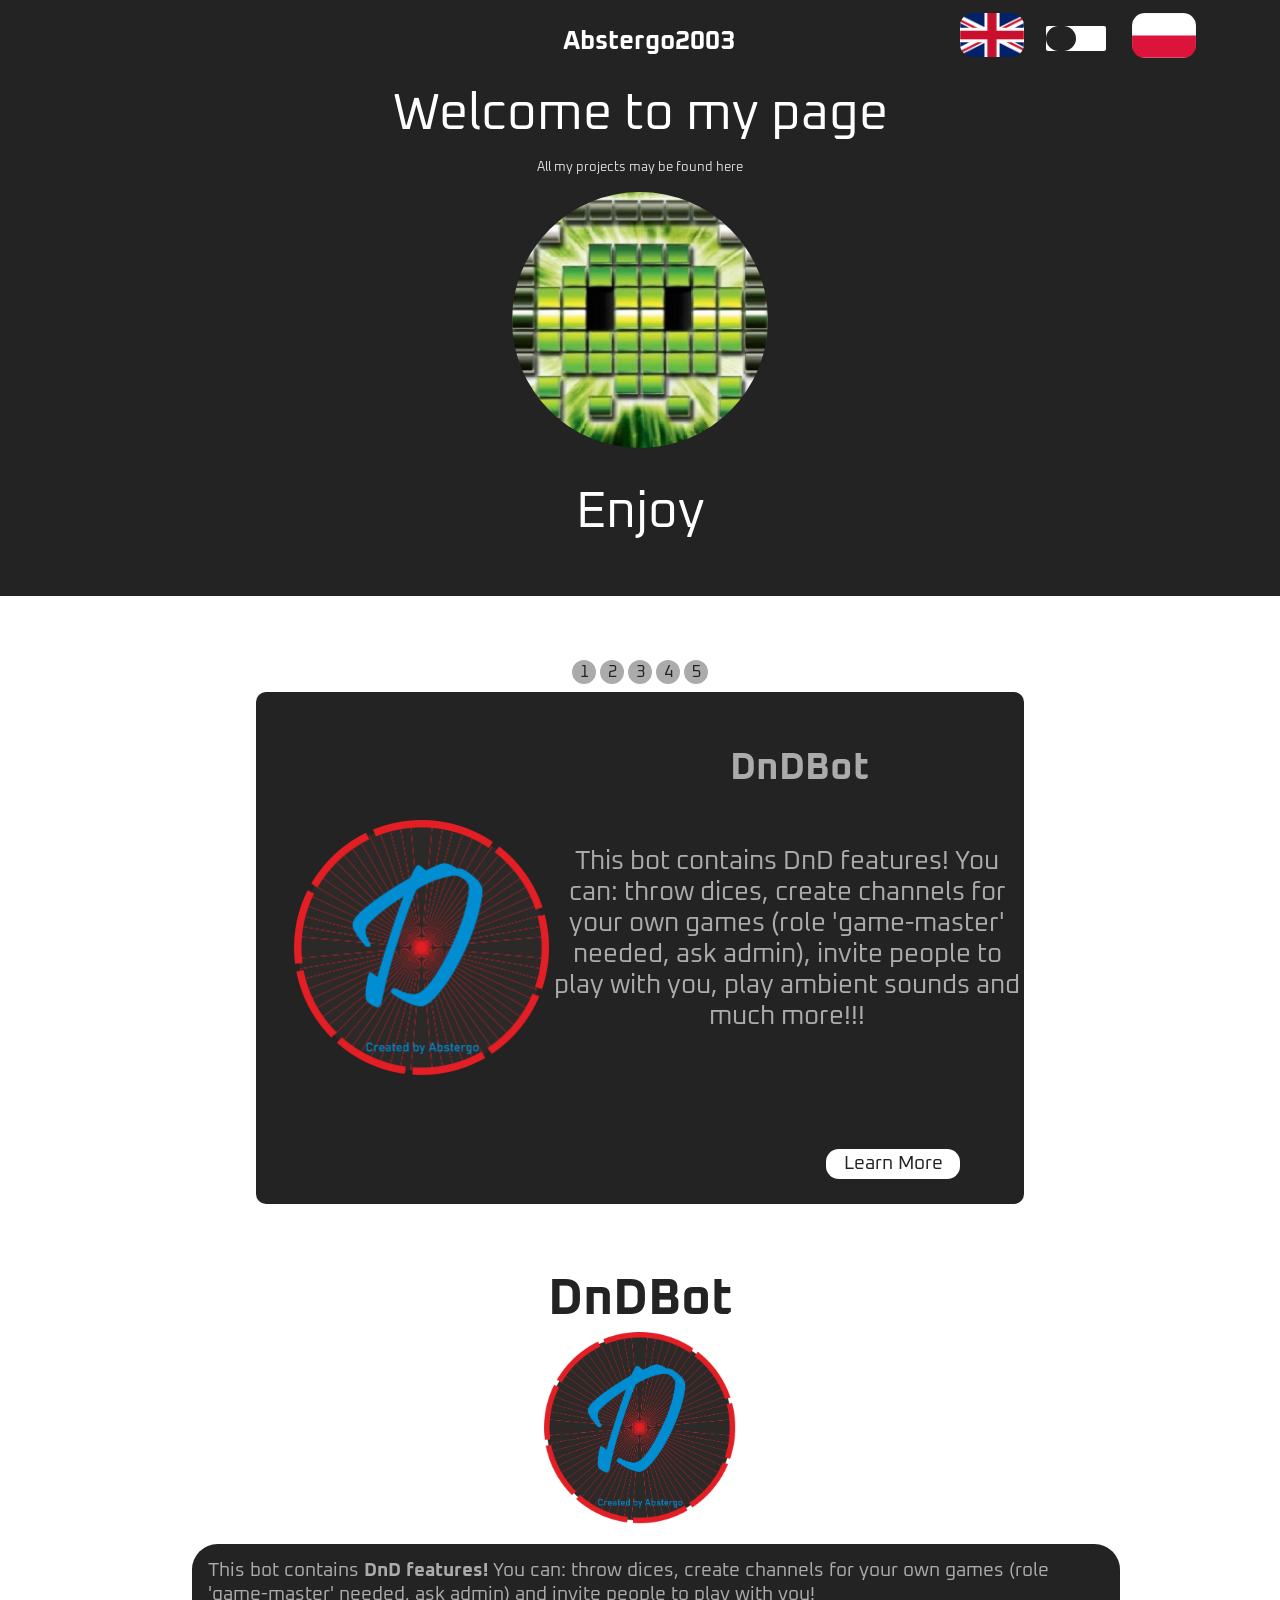
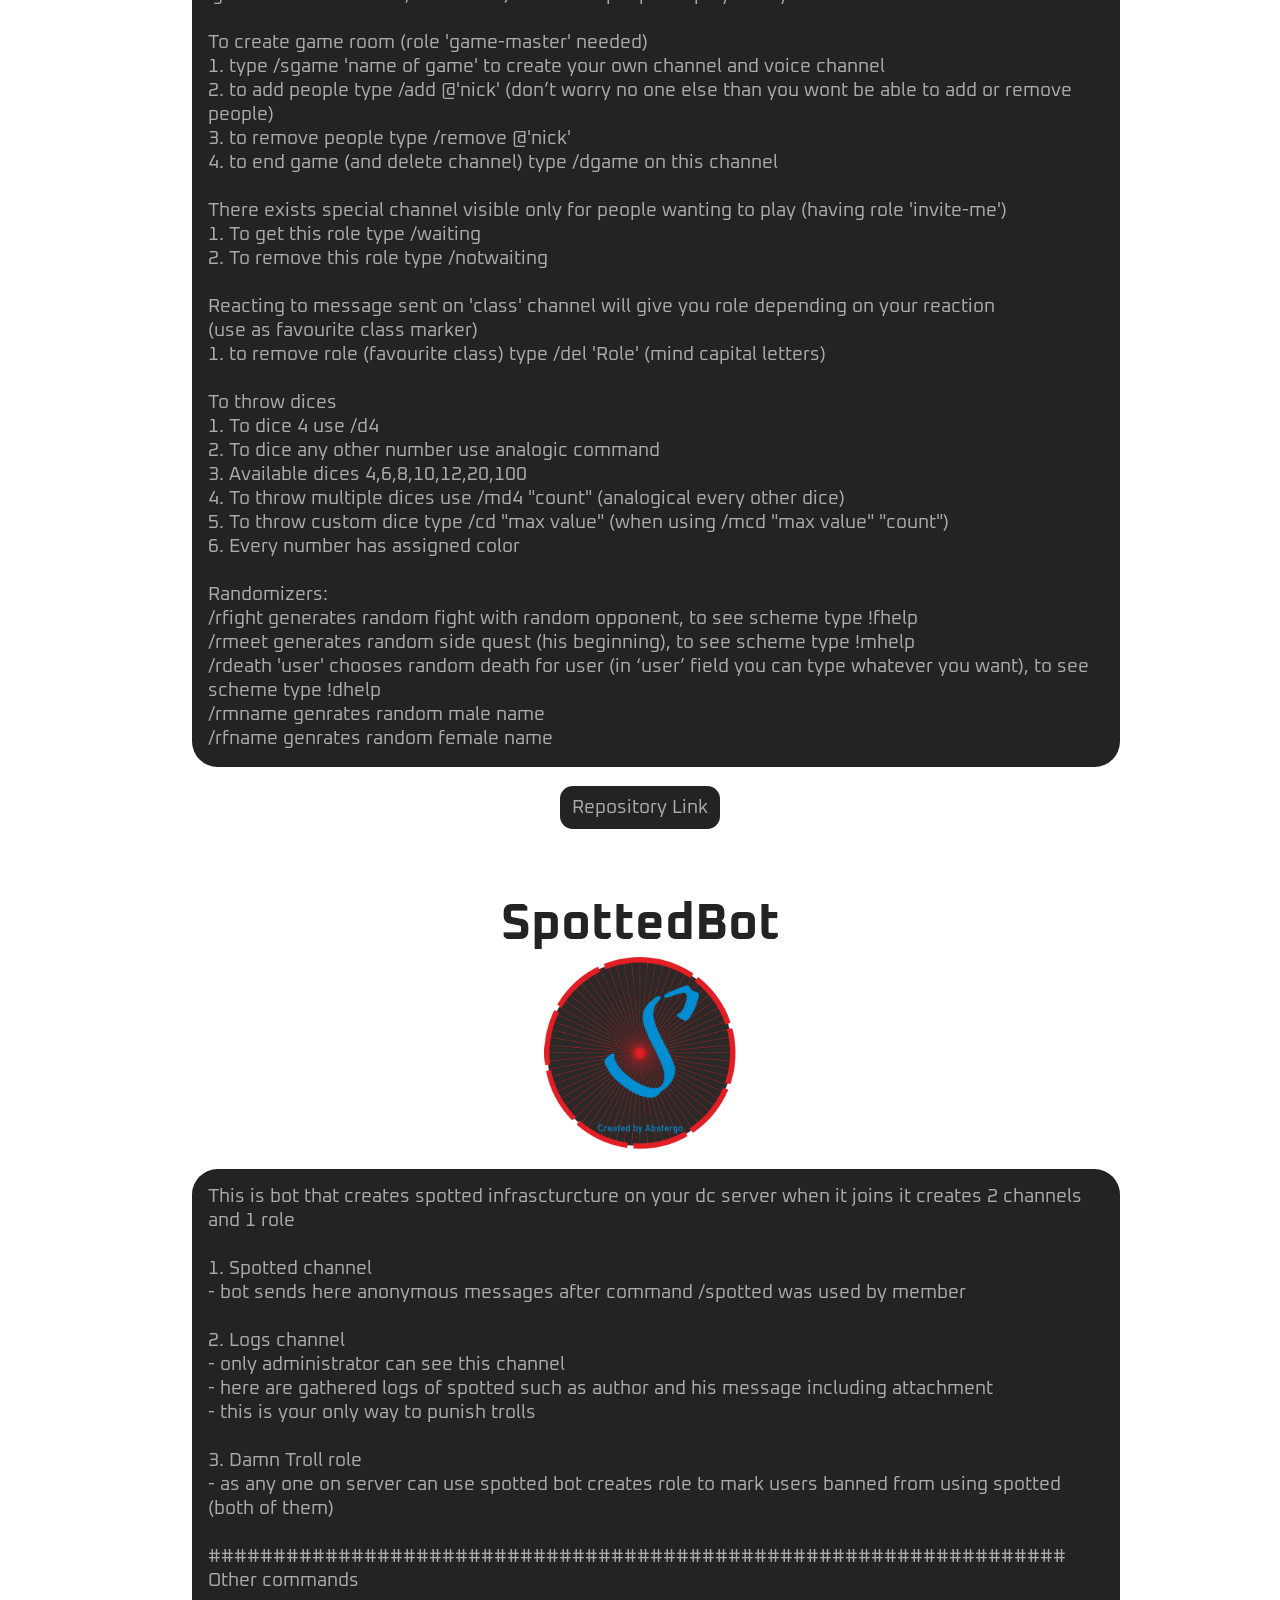
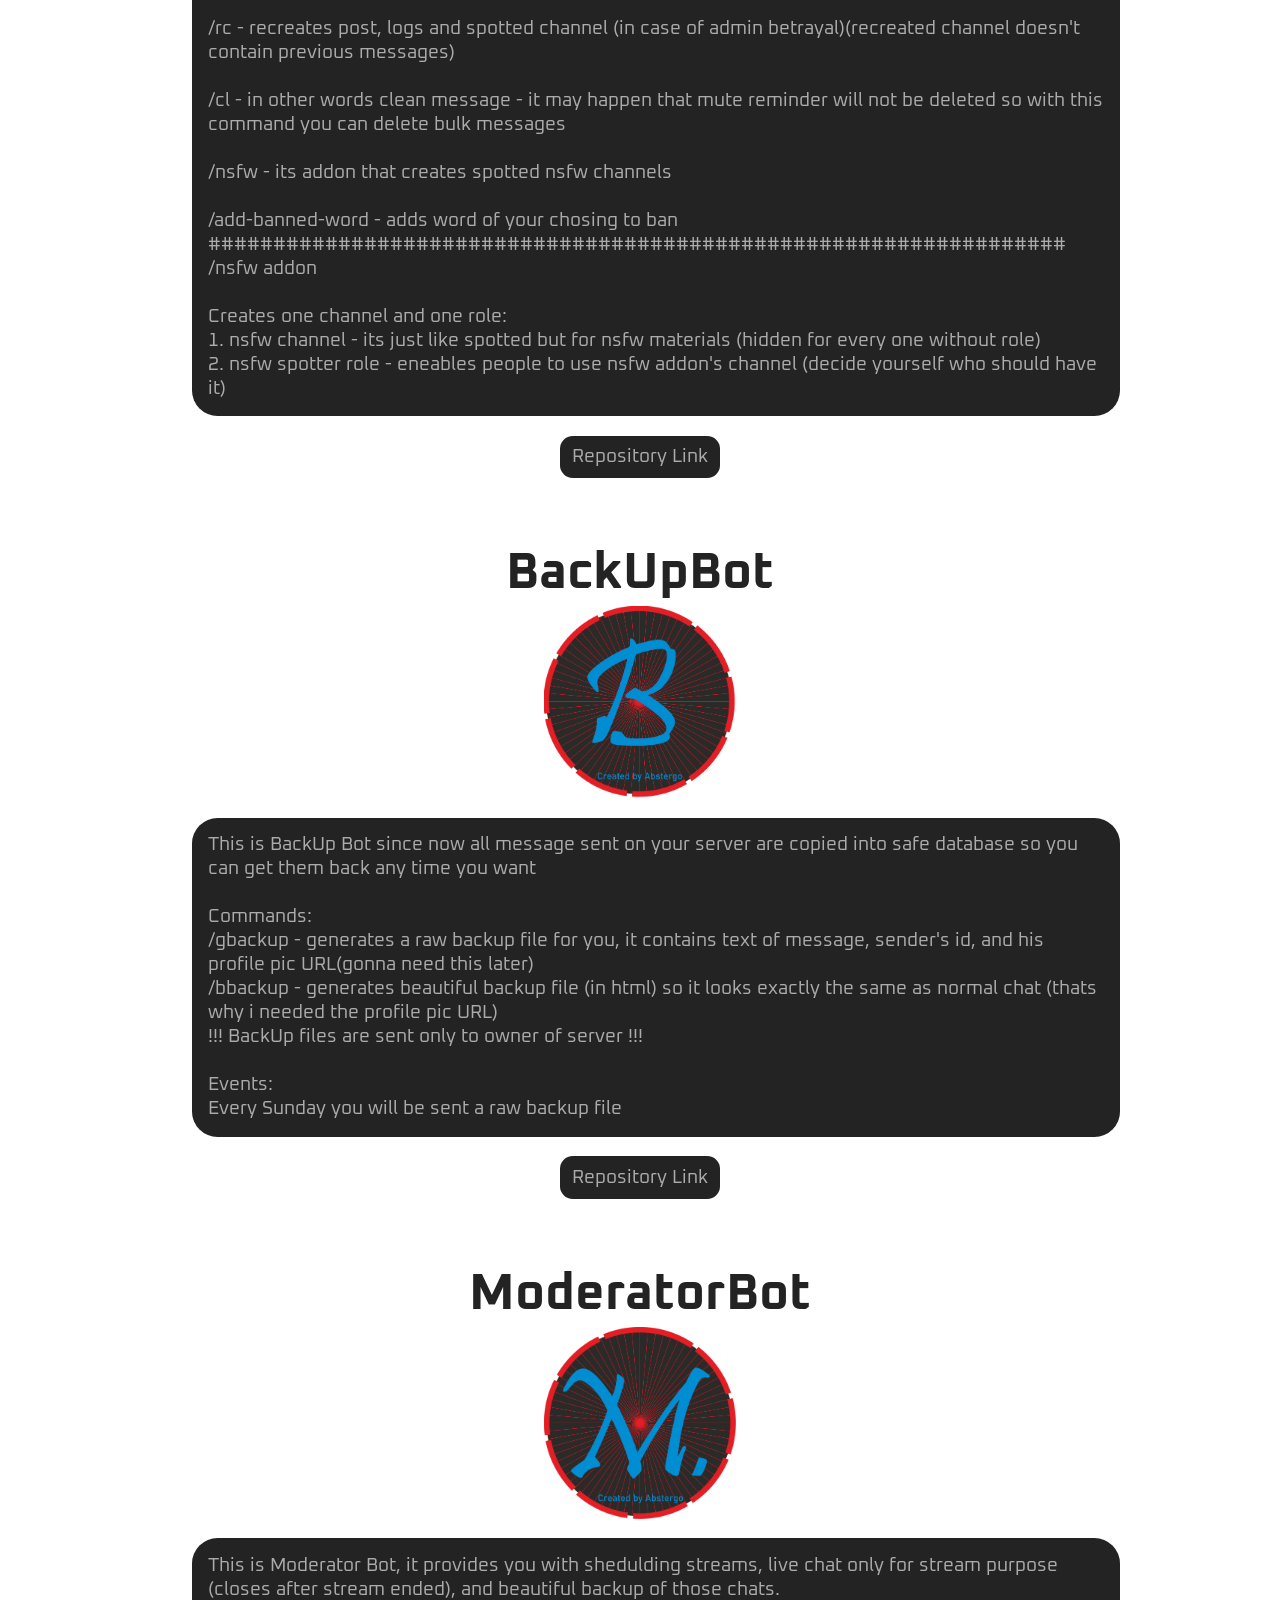
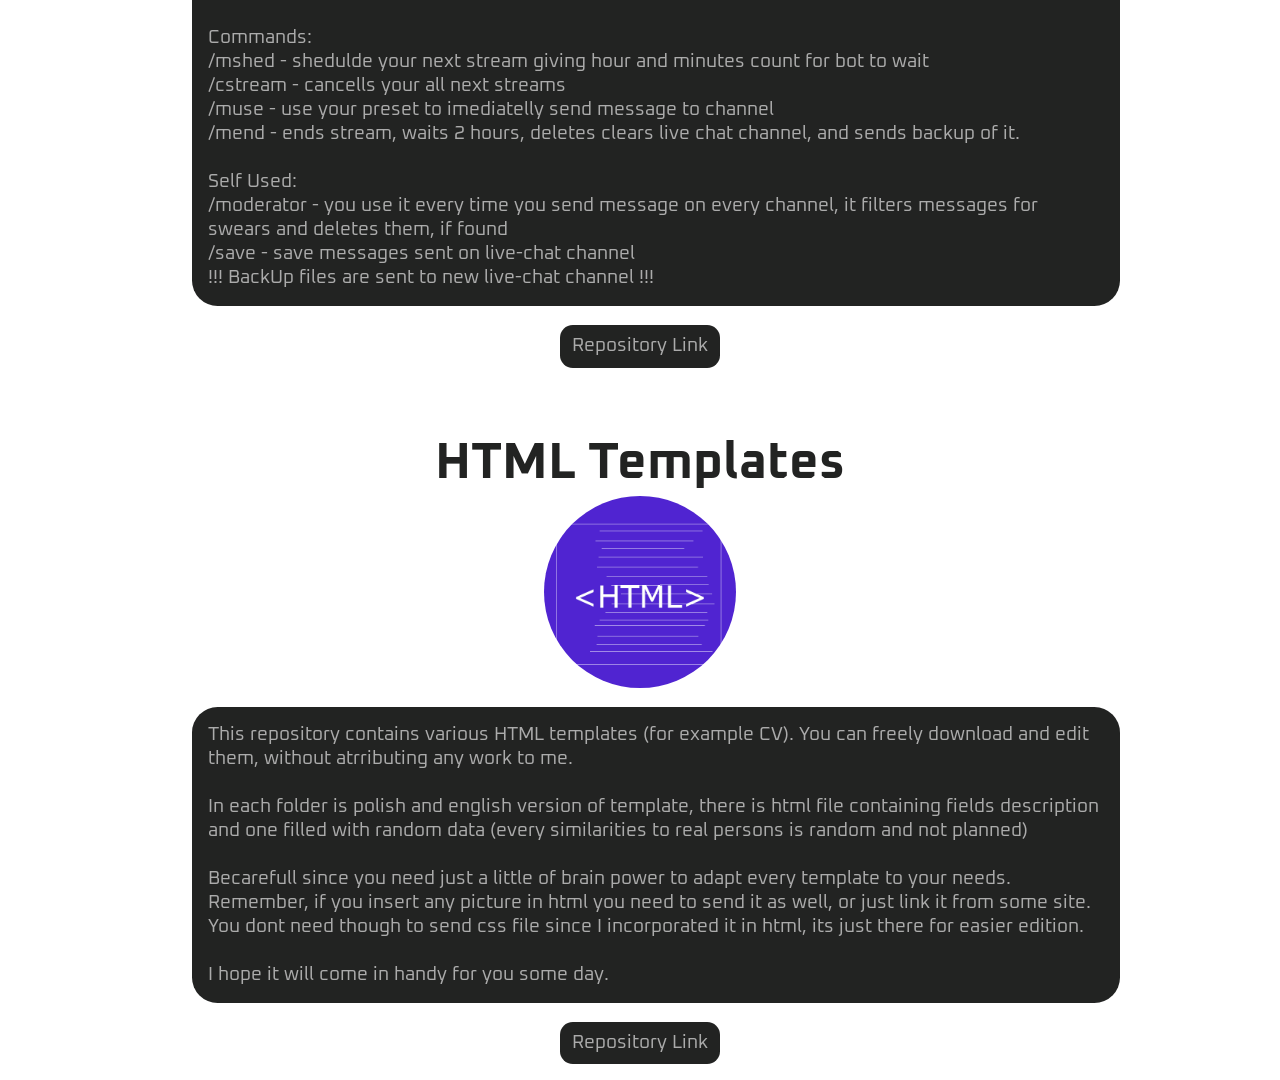
==== GITHUB PAGE/index.html @ d8b9265f "page added git hub page code files" ====
<!DOCTYPE html>
<html lang="pl">
    <head>
        <meta charset="UTF-8" />
        <meta http-equiv="X-UA-Compatibile" content="IE-edge" />
        <meta name="viewport" content="width=device-width, initial-scale=1.0" />
        <title>Abstergo2003</title>
        <link rel="preconnect" href="https://fonts.googleapis.com" />
        <link rel="preconnect" href="https://fonts.gstatic.com" crossorigin />
        <link href="style.css" rel="stylesheet">
        <link
            href="https://fonts.googleapis.com/css2?family=Montserrat:wght@400;700&display=swap"
            rel="stylesheet"
        />
        <link rel="icon" href="favicon.png">
        <link href="https://fonts.googleapis.com/css2?family=Oxanium:wght@400;500;700&display=swap" rel="stylesheet">
        
        </head>    
    <body>
        <div class="wrapper">
          <main>
              <div class="diva" style="width: 100%;height: 100%;background-color: #222322;"><div class="title">
                <b>Abstergo2003</b>
              </div><image src="britain.png" class="language2"></image><input type="checkbox" id="myCheck" onclick="myFunction()" class="checkbox"><image src="poland.png" class="language"></image></div>
              <script>
                function myFunction() {
                  // Get the checkbox
                  var checkBox = document.getElementById("myCheck");
                  // Get the output text
                  var text = document.getElementById("polska");
                  var text2 = document.getElementById("anglia");
                
                  // If the checkbox is checked, display the output text
                  if (checkBox.checked == true){
                    text.style.display = "block";
                    text2.style.display = "none";
                  } else {
                    text.style.display = "none";
                    text2.style.display = "block";
                  }
                }
              </script>
              <div id="anglia" style="display:block"><div class="starting-div">
                  
                  <div class="second-title">
                      Welcome to my page
                  </div>
                  <p class="under-title">
                      All my projects may be found here
                  </p>
                  <image src="profile.jpg" class="profile"></image>
                  <p class="second-title">
                      Enjoy
                  </p>
                </div>
                  
                  <div class="slider">
                    <a href="#slide-1" class="navigation-button">1</a>
                    <a href="#slide-2" class="navigation-button">2</a>
                    <a href="#slide-3" class="navigation-button">3</a>
                    <a href="#slide-4" class="navigation-button">4</a>
                    <a href="#slide-5" class="navigation-button">5</a>
                    <div class="slides">
                      <div id="slide-1">
                        <image src="DnDBot.png" class="desc-pic"></image>
                        <div class="slide-title1"><b>DnDBot</b></div>
                        <p class="slide-desc">This bot contains DnD features! You can: throw dices, create channels for your own games (role 'game-master' needed, ask admin), invite people to play with you, play ambient sounds and much more!!!</p>
                        <a href="#dndbot"><div class="slide-button">Learn More</div></a>
                      </div>
                      <div id="slide-2">
                        <image src="SpottedBot.png" class="desc-pic"></image>
                        <div class="slide-title2"><b>SpottedBot</b></div>
                        <p class="slide-desc">This is bot that creates spotted infrascturcture on your dc server!!! Now you are able to send anonymous messages to your server!!!</p>
                        <a href="#spottedbot"><div class="slide-button">Learn More</div></a>
                      </div>
                      <div id="slide-3">
                        <image src="BackUpBot.png" class="desc-pic"></image>
                        <div class="slide-title3"><b>BackUpBot</b></div>
                        <p class="slide-desc">Thanks to this BackUpBot since now all message sent on your server are copied into safe database so you can get them back any time you want!!!</p>
                        <a href="#backupbot"><div class="slide-button">Learn More</div></a>
                      </div>
                      <div id="slide-4">
                        <image src="ModeratorBot.png" class="desc-pic"></image>
                        <div class="slide-title4"><b>ModeratorBot</b></div>
                        <p class="slide-desc">Moderator Bot provides you with shedulding streams, live chat only for stream purpose (closes after stream ended), and beautiful backup of those chats. Also has built in message filters.</p>
                        <a href="#moderatorbot"><div class="slide-button">Learn More</div></a>
                      </div>
                      <div id="slide-5">
                        <image src="HTML.png" class="desc-pic2"></image>
                        <div class="slide-title5"><b>HTML Templates</b></div>
                        <p class="slide-desc">This repository contains various HTML templates (for example CV). You can freely download and edit them, without atrributing any work to me. You can also find there this site files!!!</p>
                        <a href="#htmltemplates"><div class="slide-button">Learn More</div></a>
                      </div>
                    </div>
                  </div>
                  
                  <div id="dndbot" class="dndbot">
                    <a class="title2"><b>DnDBot</b></a>
                  </div>
                  <image src="DnDBot.png" class="pic"></image>
                  <p class="desc">This bot contains <b>DnD features!</b> You can: throw dices, create channels for your own games (role 'game-master' needed, ask admin)
                    and invite people to play with you!<br><br>
                    
                    To create game room (role 'game-master' needed)<br>
                    1. type /sgame 'name of game' to create your own channel and voice channel<br>
                    2. to add people type /add @'nick' (don’t worry no one else than you wont be able to add or remove people)<br>
                    3. to remove people type /remove @'nick'<br>
                    4. to end game (and delete channel) type /dgame on this channel<br>
                    <br>
                    There exists special channel visible only for people wanting to play (having role 'invite-me')<br>
                    1. To get this role type /waiting<br>
                    2. To remove this role type /notwaiting<br>
                    <br>
                    Reacting to message sent on 'class' channel will give you role depending on your reaction<br>
                    (use as favourite class marker)<br>
                    1. to remove role (favourite class) type /del 'Role' (mind capital letters)<br>
                    <br>
                    To throw dices<br>
                    1. To dice 4 use /d4<br>
                    2. To dice any other number use analogic command<br>
                    3. Available dices 4,6,8,10,12,20,100<br>
                    4. To throw multiple dices use /md4 "count" (analogical every other dice)<br>
                    5. To throw custom dice type /cd "max value" (when using /mcd "max value" "count")<br>
                    6. Every number has assigned color<br>
                    <br>
                    Randomizers:<br>
                    /rfight generates random fight with random opponent, to see scheme type !fhelp<br>
                    /rmeet generates random side quest (his beginning), to see scheme type !mhelp<br>
                    /rdeath 'user' chooses random death for user (in ‘user’ field you can type whatever you want), to see scheme type !dhelp<br>
                    /rmname genrates random male name<br>
                    /rfname genrates random female name<br>
                    <a href="https://github.com/Abstergo2003/DnD-Bot" style="text-decoration:none; -webkit-tap-highlight-color: none;color: #ABABAB" target="_blank">
                      <div class="hyperlink">Repository Link</div>
                    </a>
                  </p>
                    
                    
                  <div id="spottedbot" class="dndbot">
                    <a class="title2"><b>SpottedBot</b></a>
                  </div>
                  <image src="SpottedBot.png" class="pic"></image>
                  <p class="desc">This is bot that creates spotted infrascturcture on your dc server
                    when it joins it creates 2 channels and 1 role<br>
                    <br>
                    1. Spotted channel<br>	
                    - bot sends here anonymous messages after command /spotted was used by member<br>
                    <br>
                    2. Logs channel<br>	
                    - only administrator can see this channel<br>
                    - here are gathered logs of spotted such as author and his message including attachment<br>
                    - this is your only way to punish trolls<br>
                    <br>
                    3. Damn Troll role	<br>
                    - as any one on server can use spotted bot creates role to mark users banned from using spotted (both of them)<br>
                    <br>
                    ##################################################################<br>
                    Other commands<br>
                    <br>
                    /rc - recreates post, logs and spotted channel (in case of admin betrayal)(recreated channel doesn't contain previous messages)<br>
                    <br>
                    /cl - in other words clean message - it may happen that mute reminder will not be deleted so with this command you can delete bulk messages<br>
                    <br>
                    /nsfw - its addon that creates spotted nsfw channels<br>
                    <br>
                    /add-banned-word - adds word of your chosing to ban<br>
                    ##################################################################<br>
                    /nsfw addon<br>
                    <br>
                    Creates one channel and one role:<br>
                    1. nsfw channel - its just like spotted but for nsfw materials (hidden for every one without role)<br>
                    2. nsfw spotter role - eneables people to use nsfw addon's channel (decide yourself who should have it)<br>
                      <a href="https://github.com/Abstergo2003/spotted-bot-worldwide" style="text-decoration:none; -webkit-tap-highlight-color: none;color: #ABABAB" target="_blank">
                        <div class="hyperlink">Repository Link</div>
                      </a>
                    </p>

                    <div id="backupbot" class="dndbot">
                      <a class="title2"><b>BackUpBot</b></a>
                    </div>
                    <image src="BackUpBot.png" class="pic"></image>
                    <p class="desc">This is BackUp Bot since now all message sent on your server are copied into safe database so you can get them back any time you want<br>
                    <br>
                    Commands:<br>
                    /gbackup - generates a raw backup file for you, it contains text of message, sender's id, and his profile pic URL(gonna need this later)<br>
                    /bbackup - generates beautiful backup file (in html) so it looks exactly the same as normal chat (thats why i needed the profile pic URL)<br>
                    !!! BackUp files are sent only to owner of server !!!<br>
                    <br>
                    Events:<br>
                    Every Sunday you will be sent a raw backup file<br>
                      <a href="https://github.com/Abstergo2003/BackUpBot" style="text-decoration:none; -webkit-tap-highlight-color: none;color: #ABABAB" target="_blank">
                        <div class="hyperlink">Repository Link</div>
                      </a>
                    </p>
                    
                    
                    <div id="moderatorbot" class="dndbot">
                      <a class="title2"><b>ModeratorBot</b></a>
                    </div>
                    <image src="ModeratorBot.png" class="pic"></image>
                    <p class="desc">This is Moderator Bot, it provides you with shedulding streams, live chat only for stream purpose (closes after stream ended), and beautiful backup of those chats.<br>
                      <br>
                      Commands:<br>
                      /mshed - shedulde your next stream giving hour and minutes count for bot to wait<br>
                      /cstream - cancells your all next streams<br>
                      /muse - use your preset to imediatelly send message to channel<br>
                      /mend - ends stream, waits 2 hours, deletes clears live chat channel, and sends backup of it.<br>
                      <br>
                      Self Used:<br>
                      /moderator - you use it every time you send message on every channel, it filters messages for swears and deletes them, if found<br>
                      /save - save messages sent on live-chat channel<br>
                      !!! BackUp files are sent to new live-chat channel !!!<br>
                      <a href="https://github.com/Abstergo2003/Moderator-Bot" style="text-decoration:none; -webkit-tap-highlight-color: none;color: #ABABAB" target="_blank">
                        <div class="hyperlink">Repository Link</div>
                      </a>
                    </p>
                    
                    <div id="htmltemplates" class="dndbot">
                      <a class="title2"><b>HTML Templates</b></a>
                    </div>
                    <image src="HTML.png" class="pic2"></image>
                    <p class="desc">This repository contains various HTML templates (for example CV). You can freely download and edit them, without atrributing any work to me.<br>
                    <br>
                    In each folder is polish and english version of template, there is html file containing fields description and one filled with random data (every similarities to real persons is random and not planned)<br>
                    <br>
                    Becarefull since you need just a little of brain power to adapt every template to your needs.<br>
                    Remember, if you insert any picture in html you need to send it as well, or just link it from some site. You dont need though to send css file since I incorporated it in html, its just there for easier edition.<br>
                    <br>
                    I hope it will come in handy for you some day.<br>
                      <a href="https://github.com/Abstergo2003/HTML-Templates" style="text-decoration:none; -webkit-tap-highlight-color: none;color: #ABABAB" target="_blank">
                        <div class="hyperlink">Repository Link</div>
                      </a>
                    </p>
            </div></div>






            <div id="polska" style="display:none"><div class="starting-div">
              <div class="second-title">
                  Witaj na mojej stronie
              </div>
              <p class="under-title">
                  Znajdziesz tu wszystkie moje projekty
              </p>
              <image src="profile.jpg" class="profile"></image>
              <p class="second-title">
                  Miłej zabawy
              </p>
          </div>
              
              <div class="slider">
                <a href="#slide-6" class="navigation-button">1</a>
                <a href="#slide-7" class="navigation-button">2</a>
                <a href="#slide-8" class="navigation-button">3</a>
                <a href="#slide-9" class="navigation-button">4</a>
                <a href="#slide-10" class="navigation-button">5</a>
                <div class="slides">
                  <div id="slide-6">
                    <image src="DnDBot.png" class="desc-pic"></image>
                    <div class="slide-title1"><b>DnDBot</b></div>
                    <p class="slide-desc">Ten bot zawiera ulepszenia do DnD! Możesz: rzucać kostką, tworzyć własne kanały dla swoich gier (tylko dla posiadaczy specjalnej roli, pytaj admina),zapraszać ludzi by z tobą zagrali, grać klimatyczną muzykę i wiele więcej!!!</p>
                    <a href="#dndbot2"><div class="slide-button">Więcej</div></a>
                  </div>
                  <div id="slide-7">
                    <image src="SpottedBot.png" class="desc-pic"></image>
                    <div class="slide-title2"><b>SpottedBot</b></div>
                    <p class="slide-desc">Ten bot tworzy infrastrukturę spotted na twoim serwerze, teraz możesz wysyłać anonimowe wiadomości na serwer</p>
                    <a href="#spottedbot2"><div class="slide-button">Więcej</div></a>
                  </div>
                  <div id="slide-8">
                    <image src="BackUpBot.png" class="desc-pic"></image>
                    <div class="slide-title3"><b>BackUpBot</b></div>
                    <p class="slide-desc">Od teraz wszytskie wiadomości wysłane na twoim serwerze są kopiowane do bezpiecznej bazy danych, byś mógł je w każdej chwili odzyskać.!</p>
                    <a href="#backupbot2"><div class="slide-button">Więcej</div></a>
                  </div>
                  <div id="slide-9">
                    <image src="ModeratorBot.png" class="desc-pic"></image>
                    <div class="slide-title4"><b>ModeratorBot</b></div>
                    <p class="slide-desc">Moderator Bot, zapewnia usługę planowania streamów, chatu online dla tegoż streama (zamyka się po zakończeniu streama), oraz piękny backup czatu.</p>
                    <a href="#moderatorbot2"><div class="slide-button">Więcej</div></a>
                  </div>
                  <div id="slide-10">
                    <image src="HTML.png" class="desc-pic2"></image>
                    <div class="slide-title5"><b>HTML Templates</b></div>
                    <p class="slide-desc">W tym repozytorium znajdziesz różne wzorce w języku HTML (np CV). Możesz je dowolnie pobierać i przerabiać, bez przypisywania mi jakichkolwiek zasług. Znajdziesz tam też pliki tej strony!!!</p>
                    <a href="#htmltemplates2"><div class="slide-button">Więcej</div></a>
                  </div>
                </div>
              </div>
              
              <div id="dndbot2" class="dndbot">
                <a class="title2"><b>DnDBot</b></a>
              </div>
              <image src="DnDBot.png" class="pic"></image>
              <p class="desc">Ten bot zawiera ulepszenia do DnD! Możesz: rzucać kostką, tworzyć własne kanały dla swoich gier (tylko dla posiadaczy specjalnej roli, pytaj admina)
                i zapraszać ludzi by z tobą zagrali!<br>
                <br>
                By stworzyć pokój do gry (rola 'game-master' jest wymagana)<br>
                1. wpisz !sgame 'nazwa' by stworzyć kanał i kanał głosowy oraz kanał tylko dla game mastera<br>
                2. by dodać urzytkownika wpisz !add @'nick' (nie przejmuj się nikt po za tobą nie będzie w stanie używać tych komend)<br>
                3. by wyrzucic urzytkownika wpisz !remove @'nick'<br>
                4. by zakończyć grę (i usunąć kanał) wpisz !dgame na tym kanale<br>
                <br>
                Istnieje specjalny kanał widzoczny tylko dla ludzi którzy szukają dla siebie gry (mają rolę 'invite-me')<br>
                1. by zdobyć rolę wpisz !waiting<br>
                2. by jej się pozbyć wpisz !notwaiting<br>
                <br>
                Reagowanie na wiadomość wysłaną na kanał 'class' da ci rolę w zależności od emotki 
                (używaj by zaznaczyć twoją ulubioną klasę postaci)<br>
                1. by pozbyć się roli (już nie lubisz tej klasy) wpisz !del 'Rola' (uważaj na duże litery)<br>
                !!!UWAGA!!!: by ta opcja działałą serwer potrzebuje emoji nazwanych tak ja na wiadomosci [czyli wszystkie klasy postaci (bez tych z dodatków), pamiętaj by wszystko napisać małą literą]<br>
                !!!UWAGA!!!: za każdym razem gdy bot jest restartowany wysyała wiadomość na kanał class jeszcze raz<br>
                <br>
                Randomizery:<br>
                !rfight generuje losową walkę z losowymi przeciwnikami, by zobaczyć schemat losowania użyj !fhelp<br>
                !rmeet generuje randomowy quest poboczny (jego początek), by zobaczyć schemat losowania użyj !mhelp<br>
                !rdeath 'urzytkownik' wybiera losowy sposób śmierci dla jego postaci (można wpisać jego imie w sesji, nie musi być to prawdziwy urzytkownik), by zobaczyć schemat losowania użyj !dhelp<br>
                !rmname generuje losowe męskie imie<br>
                !rfname generuje losowe żeńskie imie<br>
                <br>
                Rzucanie kostką<br>
                1. By rzucić kostką czworościenną użyj komendy !d4<br>
                2. By użyć jakiejkolwiek innej kostki użyj analogicznych komend<br>
                3. Dostępne kostki to 4,6,8,10,12,20,100<br>
                4. By rzucić kostką wielokrotnie użyj !md4 "ilość" (analogicznie z innymi kostkami)<br>
                5. By użyć spersonalizowanego rzutu użyj !cd "max wartość" (by urzyć jej wielokrotnie !mcd "max wartość" "ilość")<br>
                6. Każda kostka ma przypisany kolor<br>
                <a href="https://github.com/Abstergo2003/DnD-Bot" style="text-decoration:none; -webkit-tap-highlight-color: none;color: #ABABAB" target="_blank">
                  <div class="hyperlink">Repozytorium</div>
                </a>
              </p>
                
                
              <div id="spottedbot2" class="dndbot">
                <a class="title2"><b>SpottedBot</b></a>
              </div>
              <image src="SpottedBot.png" class="pic"></image>
              <p class="desc">Ten bot tworzy infrastrukturę spotted na twoim serwerze
                gdy dołączy do serwera stworzy dwa kanały i jedną rolę<br>
                <br>
                1. kanał Spotted 	- bot wysyła tutaj anonimowe wiadomosci po użyciu komendy /spotted<br>
                <br>
                2. kanał Logs 		- tylko administrator widzi ten kanał<br>
                      - tutaj zbierane są logi z kanału spotted<br>
                      - to twoja jedyna opcja ny ukarać trolli<br>
                3. Rola cholernego Trola	- ta rola piętnuje i zabrania użytkownikom używania komendy spotted<br>
                ######################################################################<br>
                Inne komendy<br>
                <br>
                /rc - odtwarza infrastrukturę spotted (nie odtwarza wiadomosci z kanałów)(w razie zdrady jednego z adminów)<br>
                <br>
                /cl - komenda czyszcząca - w razie ataku trola usuwa masowo wiadomosći z kanałow spotted i nsfw<br>
                <br>
                /nsfw - to dodatek tworzący spotted do nsfw<br>
                <br>
                /add-banned-word - dodaje wybrane przez ciebie słowo do listy zbanowanych<br>
                ######################################################################<br>
                dodatek /nsfw<br>
                <br>
                Tworzy jeden kanał i jedną rolę:<br>
                1. kanał nsfw - dokładnie taki jak spotted ale do materiałów nsfw (nie widzoczny bez roli)<br>
                2. rola nsfw-spotter - pozwala użytkownikom zobaczyć kanał nsfw (sam decydujesz kto ma dostęp)<br>
                  <a href="https://github.com/Abstergo2003/spotted-bot-worldwide" style="text-decoration:none; -webkit-tap-highlight-color: none;color: #ABABAB" target="_blank">
                    <div class="hyperlink">Repozytorium</div>
                  </a>
                </p>

                <div id="backupbot2" class="dndbot">
                  <a class="title2"><b>BackUpBot</b></a>
                </div>
                <image src="BackUpBot.png" class="pic"></image>
                <p class="desc">Cześć,
                  Z tej strony BackUp Bot, od teraz wszytskie wiadomości wysłane na twoim serwerze są kopiowane do bezpiecznej bazy danych, byś mógł je w każdej chwili odzyskać.<br>
                  <br>
                  Komendy:<br>
                  /gbackup - generuje surowy plik kopii zapasowej który zawiera: text wiadomości, id nadawcy, i link do jego zdjęcia profilowego(wytłumaczę później)<br>
                  /bbackup - generuje ładny plik kopi zapasowej (w html) który jest tak zaprojektowany by wygladał jak czat Discord (po to potrzebowałem linka do profilowego)<br>
                  !!! Pliki kopii zapasowej są wysyłane tylko do właściciela serwera !!!<br>
                  <br>
                  Wydarzenia:<br>
                  W każdą niedzielę otrzymasz surowy plik kopii zapasowej<br>
                  <a href="https://github.com/Abstergo2003/BackUpBot" style="text-decoration:none; -webkit-tap-highlight-color: none;color: #ABABAB" target="_blank">
                    <div class="hyperlink">Repozytorium</div>
                  </a>
                </p>
                
                
                <div id="moderatorbot2" class="dndbot">
                  <a class="title2"><b>ModeratorBot</b></a>
                </div>
                <image src="ModeratorBot.png" class="pic"></image>
                <p class="desc">Cześć,<br>
                  Moderator Bot, zapewnia usługę planowania streamów, chatu online dla tegoż streama (zamyka się po zakończeniu streama), oraz piękny backup czatu.<br>
                  <br>
                  Komendy:<br>
                  /mshed - podajac godziny i minuty do startu planujesz swojego streama<br>
                  /cstream - odwołuje twoje przyszłe streamy<br>
                  /muse - użyj wzorca wiadomości do wysłania na chat<br>
                  /mend - kończy stream, czeka 2h, usuwa i odtwarza kanał live stream, wysyła z niego piękny backup.<br>
                  <br>
                  Cały czas w użyciu:<br>
                  /moderator - używa się za każdym razem gdy na kanał live-chat wysłana jest wiadomość, filtruje ją, i gdy zjadzie przekleństwo to ją usuwa<br>
                  /save - zapisuje wiadomości wysłane na kanał live-chat, do późniejszego backupu<br>
                  !!! Pliki pięknego backupa są wysyłane na nowy kanał live-chat !!!<br>
                  <a href="https://github.com/Abstergo2003/Moderator-Bot" style="text-decoration:none; -webkit-tap-highlight-color: none;color: #ABABAB" target="_blank">
                    <div class="hyperlink">Repozytorium</div>
                  </a>
                </p>
                
                <div id="htmltemplates2" class="dndbot">
                  <a class="title2"><b>HTML Templates</b></a>
                </div>
                <image src="HTML.png" class="pic2"></image>
                <p class="desc">W tym repozytorium znajdziesz różne wzorce w języku HTML (np CV). Możesz je dowolnie pobierać i przerabiać, bez przypisywania mi jakichkolwiek zasług.<br>
                  <br>
                  W każdym folderze znajdziesz polską i angielską wersję wzorca, jest tam html zawierający opisy pól, oraz przykładowo wypełniony plik (każde podobieństwo do osób rzeczywistych jest przypadkowe).<br>
                  <br>
                  Uważaj! Mimo wszystkiego potrzebujesz mimum pomyślunku by zaadaptować plik do własnych potrzeb.<br>
                  <br>
                  Pamiętaj! Jeśli używasz pliku graficznego to musisz to wysłać do odbiorcy razem z plikem html (albo załączyć plik graficzny z internetu). Nie potrzebujesz wysyłać pliku css ponieważ został on umieszczony w pliku html, a obecny jest w oryginalnej formie by łatwiej było go edytować.<br>
                  <br>
                  Mam nadzieje że kiedyś to repozytorium ci się przyda.<br>
                  <a href="https://github.com/Abstergo2003/HTML-Templates" style="text-decoration:none; -webkit-tap-highlight-color: none;color: #ABABAB" target="_blank">
                    <div class="hyperlink">Repozytorium</div>
                  </a>
                </p>
          </div>
          <script type="text/javascript">
            window.onload = function() {
                document.location.hash = "";
            }
        </script>
            </main>

        </div>
    </body>
</html>
---- GITHUB PAGE/style.css ----
html {
    scroll-behavior: smooth;
}
body {
    font-family: "Oxanium", cursive;
    background: white;
    margin: 0;
    padding: 0;
}
.starting-div {
    background-color: #222322;
    width: 100%;
    text-align: center;
    overflow: auto;
}
.title {
    float: left;
    margin-left: 44vw;
    margin-top: 2vw;
    font-size: 2vw;
    color: white;
}
.second-title {
    margin-top: 2vw;
    font-size: 4vw;
    color: white;
}
.under-title {
    color: #DADADA;
    font-size: 1vw;
}
.profile {
    width: 20vw;
    border-style: solid;
    border-radius: 50%;
    border-color:transparent;
}
.slider {
    width: 60vw;
    text-align: center;
    overflow: hidden;
    margin-left: auto;
    margin-right: auto;
    margin-top: 5vw;
}
.slides {
    display: flex;
    position: relative;
    overflow-x: auto;
    scroll-snap-type: x mandatory;
    
    
    scroll-behavior: smooth;
    -webkit-overflow-scrolling: touch;
    
    /*
    scroll-snap-points-x: repeat(300px);
    scroll-snap-type: mandatory;
    */
}
.slides::-webkit-scrollbar {
    width: 10px;
    height: 10px;
}
.slides::-webkit-scrollbar-thumb {
    background: #222322;
    border-radius: 10px;
}
.slides::-webkit-scrollbar-track {
    background: transparent;
}
.slides > div {
    scroll-snap-align: start;
    flex-shrink: 0;
    width: 60vw;
    height: 40vw;
    margin-right: 50px;
    border-radius: 10px;
    background: #222322;
    transform-origin: center center;
    transform: scale(1);
    transition: transform 0.5s;
    position: relative;
    
    display: flex;
    justify-content: center;
    align-items: center;
    font-size: 100px;
}
.slider > a {
    display: inline-flex;
    width: 1.5rem;
    height: 1.5rem;
    background: #ABABAB;
    text-decoration: none;
    align-items: center;
    justify-content: center;
    border-radius: 50%;
    margin: 0 0 0.5rem 0;
    position: relative;
}
.slider > a:active {
    top: 1px;
}
.slider > a:focus {
    background: #222322;
}
.desc-pic {
    width: 20vw;
    position: absolute;
    left: 3vw;
}
.desc-pic2 {
    width: 20vw;
    position: absolute;
    left: 3vw;
    border-radius: 50%;
}
.slide-title1 {
    position: absolute;
    left: 37vw;
    top: 4vw;
    font-size: 3vw;
    color: #ABABAB;
}
.slide-title2 {
    position: absolute;
    left: 33vw;
    top: 4vw;
    font-size: 3vw;
    color: #ABABAB;
}
.slide-title3 {
    position: absolute;
    left: 33vw;
    top: 4vw;
    font-size: 3vw;
    color: #ABABAB;
}
.slide-title4 {
    position: absolute;
    left: 33vw;
    top: 4vw;
    font-size: 3vw;
    color: #ABABAB;
}
.slide-title5 {
    position: absolute;
    left: 30vw;
    top: 4vw;
    font-size: 3vw;
    color: #ABABAB;
}
.slide-desc {
    font-size: 2vw;
    color: #ABABAB;
    position: absolute;
    left: 23vw;
    top: 10vw;
}
.slide-button {
    position: absolute;
    right: 5vw;
    width: 10vw;
    bottom: 2vw;
    font-size: 1.5vw;
    background-color: white;
    color: #222322;
    border-style: solid;
    border-radius: 1vw;
    border-color: transparent;
}
.navigation-button {
    text-decoration: none;
    -webkit-tap-highlight-color: none;
    color: #222322;
}
.dndbot {
    color: #222322;
    text-align: center;
    margin-top: 5vw;
}
.title2 {
    margin-top: 2vw;
    font-size: 4vw;
    color: #222322;
}
.pic {
    display: block;
    width: 15vw;
    margin-left: auto;
    margin-right: auto;
}
.pic2 {
    display: block;
    width: 15vw;
    margin-left: auto;
    margin-right: auto;
    border-radius: 50%;
}
.desc {
    margin-left: 15vw;
    width:70vw;
    font-size: 1.5vw;
    background-color: #222322;
    color: #ABABAB;
    padding: 1vw;
    border-style: solid;
    border-radius: 2vw;
    border-color: transparent;
}
.hyperlink {
    text-align: center;
    font-size: 1.5vw;
    background-color: #222322;
    color: #ABABAB;
    border-style: solid;
    border-radius: 1vw;
    border-color: transparent;
    padding: 0.5vw;
    margin-left: auto;
    margin-right: auto;
    width: 11vw;
}
.wrapper {
    position: relative;
}
.language {
    float:right;
    width: 5vw;
    border-radius: 1vw;
    margin-top: 1vw;
}
.language-a {
    position: absolute;
    right: 2vw;
    top: 2vw;
}
.checkbox {
    position: relative;
    float: right;
    right: 12vw;
    top: 1.8vw;
    border-radius: 20px;
    border-color: white;
    border-width: 20px;
}
.checkbox:before {
    content:'';
    position: absolute;
    width: 60px;
    height: 25px;
    background-color: white;
    border-radius: 2px;
    border-color: white;
    border-width: 20px;
}
.checkbox:checked:before {
    background-color: white;
}
.checkbox:after {
    content:'';
    position: absolute;
    left: 0;
    width: 30px;
    height: 25px;
    background-color: #222322;
    border-radius: 25px;
    transition: 0.25s ease-in-out;
    border: 2px solid #222322;
    box-sizing: border-box;
}
.checkbox:checked:after {
    left: 30px;
    border: 2px solid #222322
}
.language2 {
    position: relative;
    float:right;
    width: 5vw;
    border-radius: 1vw;
    right: 20vw;
    top: 1vw;
}
.diva {
    width: 100%;
    height: 100%;
    background-color: #222322;
    overflow: auto;
}
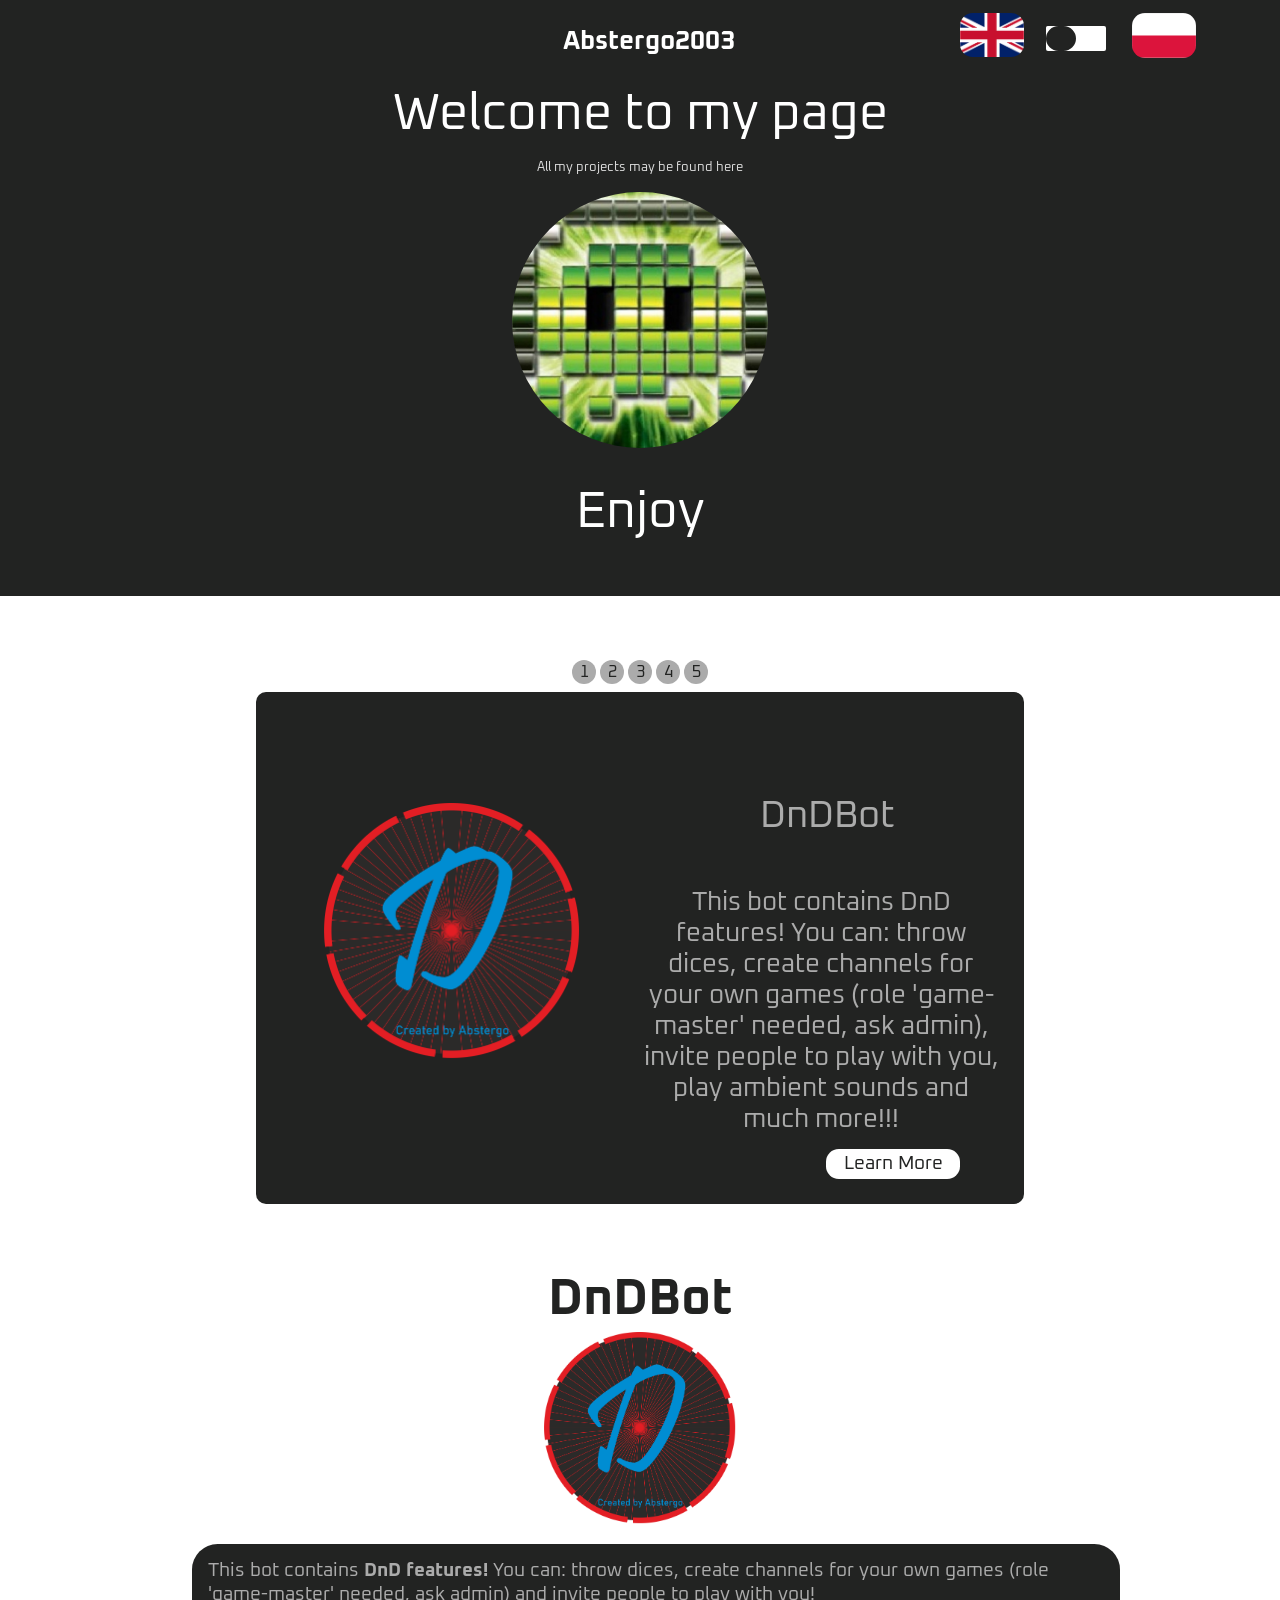
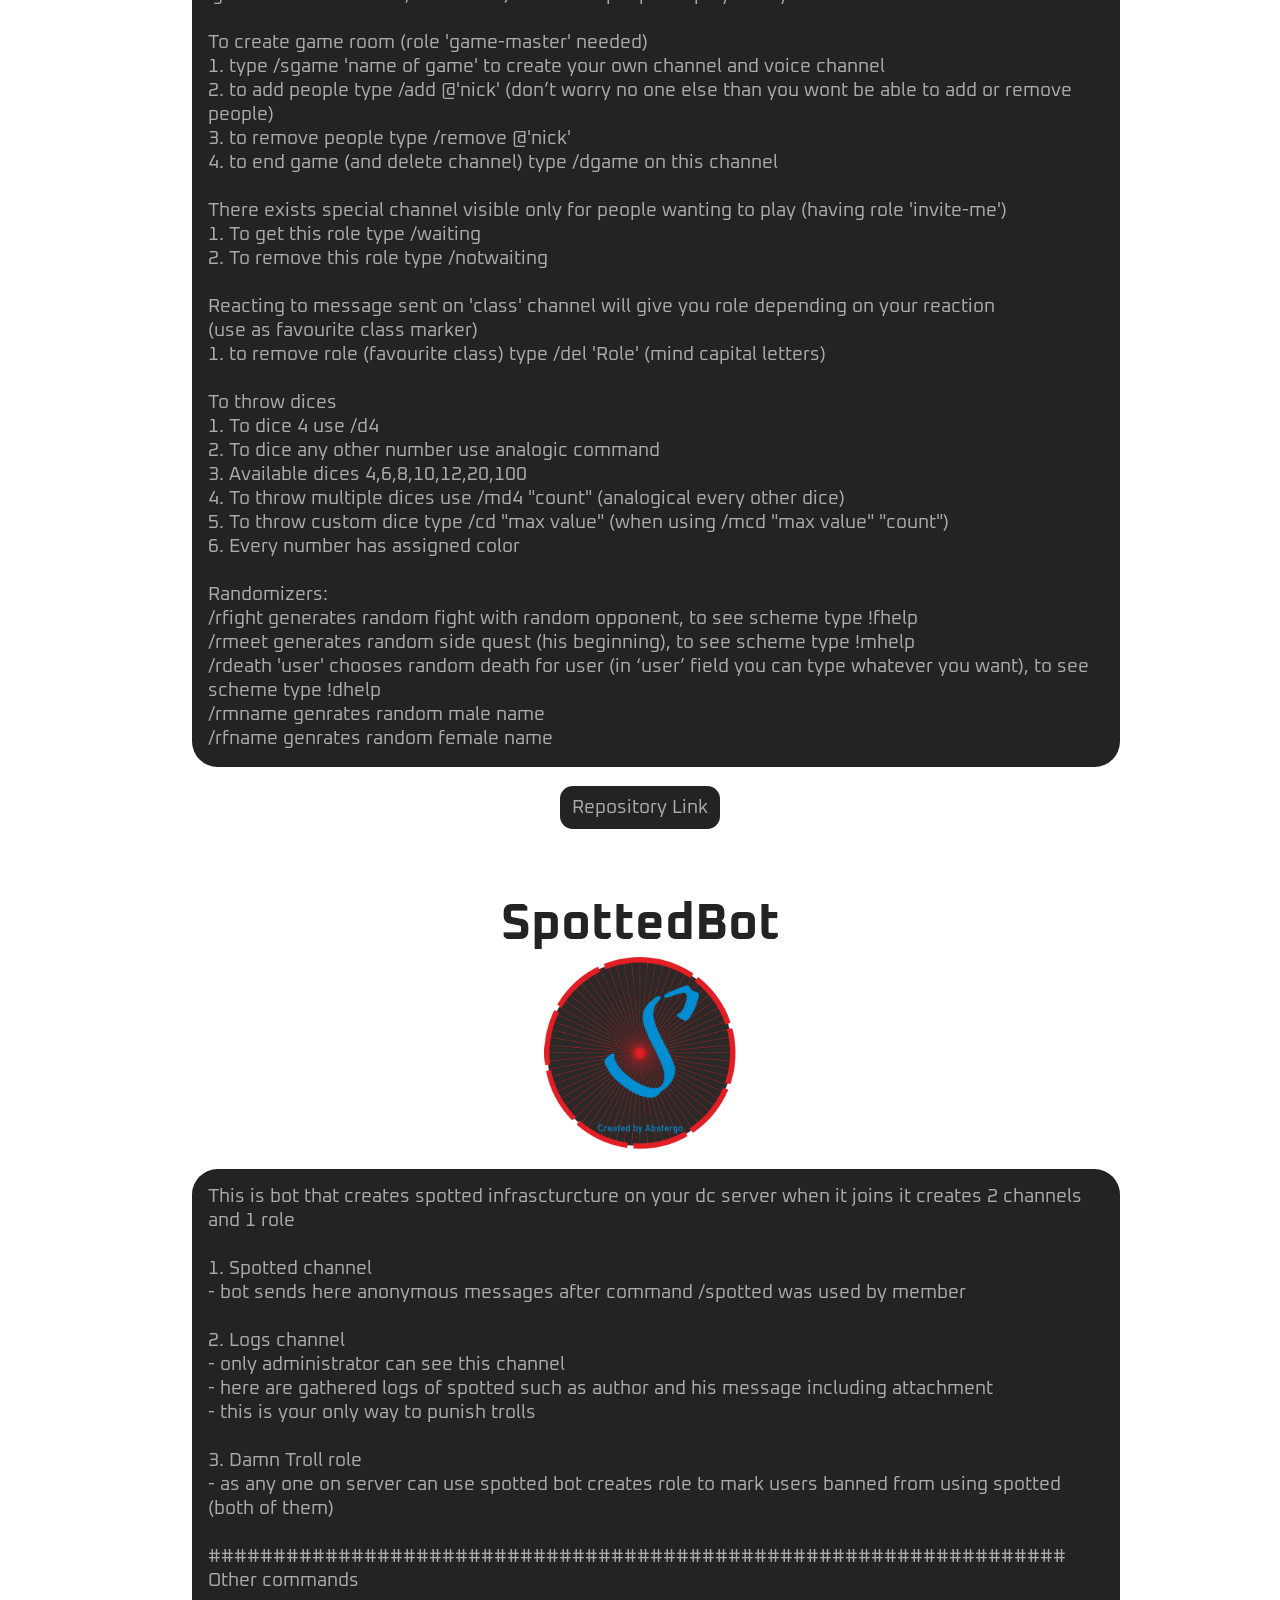
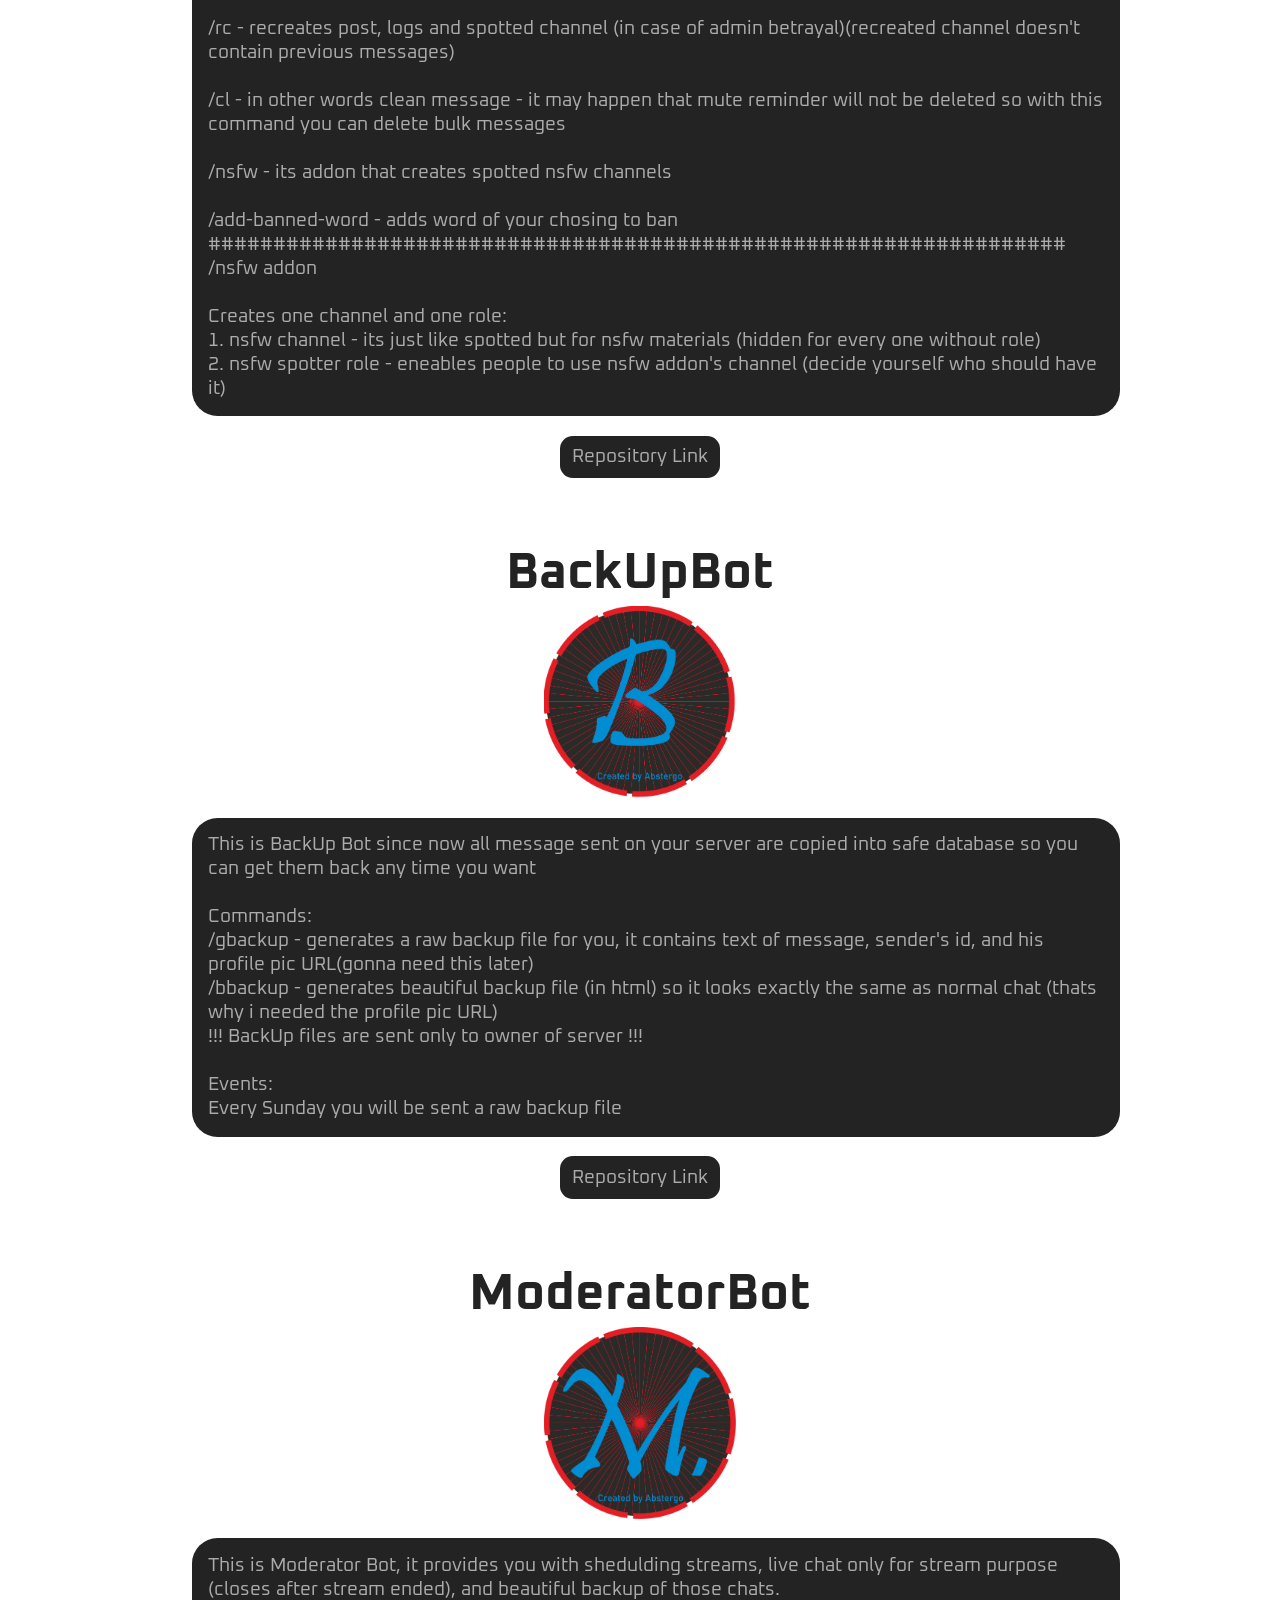
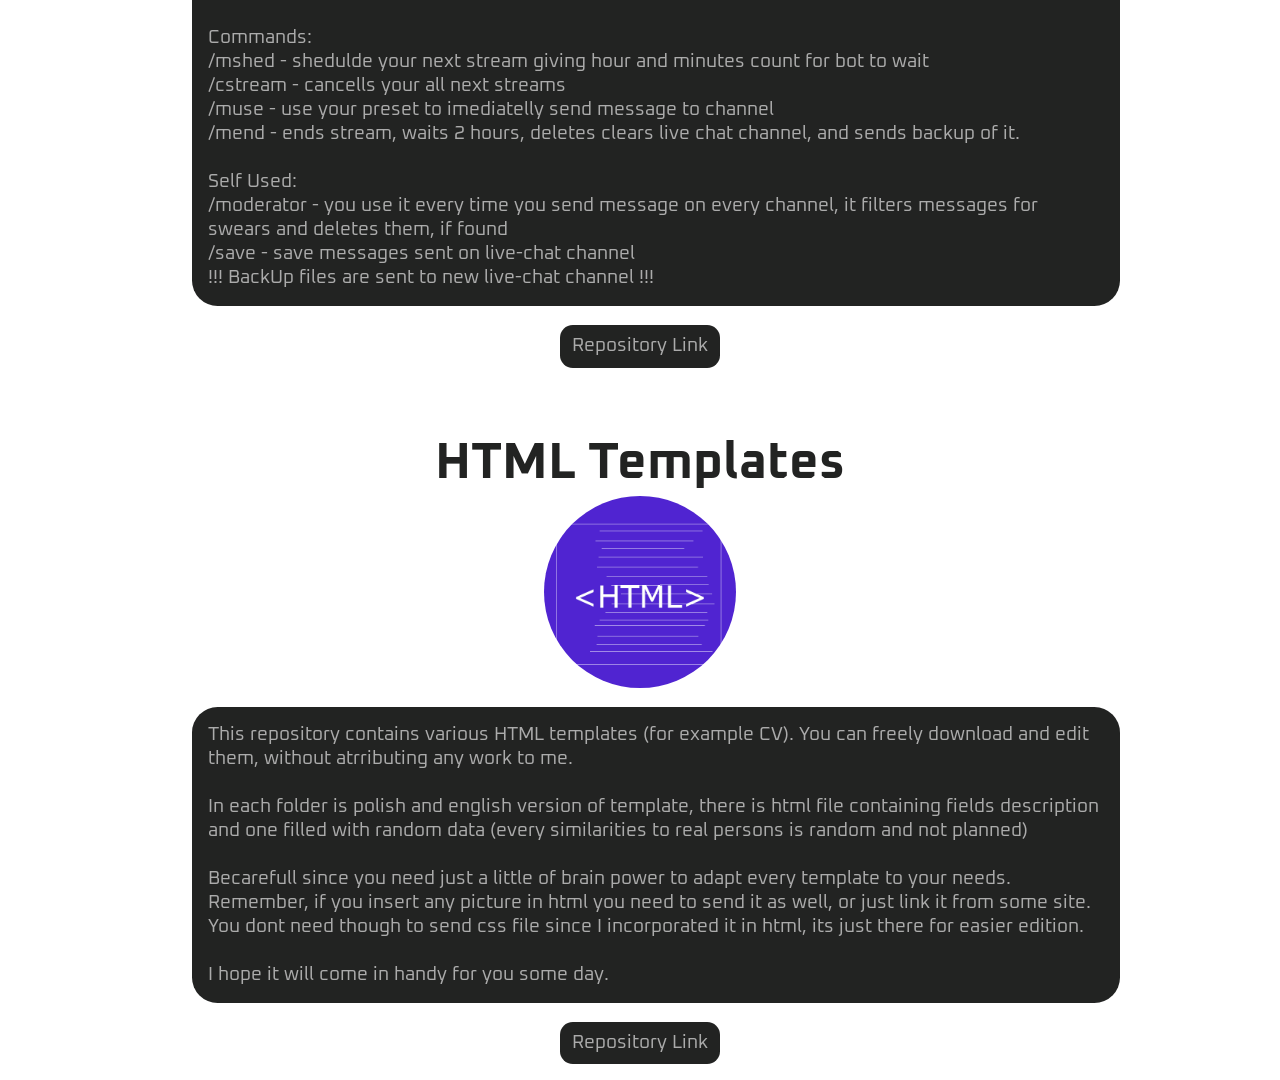
==== commit 86535f5f: "page update look at page repository for details" ====
--- a/GITHUB PAGE/index.html
+++ b/GITHUB PAGE/index.html
@@ -21,25 +21,11 @@
           <main>
               <div class="diva" style="width: 100%;height: 100%;background-color: #222322;"><div class="title">
                 <b>Abstergo2003</b>
-              </div><image src="britain.png" class="language2"></image><input type="checkbox" id="myCheck" onclick="myFunction()" class="checkbox"><image src="poland.png" class="language"></image></div>
-              <script>
-                function myFunction() {
-                  // Get the checkbox
-                  var checkBox = document.getElementById("myCheck");
-                  // Get the output text
-                  var text = document.getElementById("polska");
-                  var text2 = document.getElementById("anglia");
-                
-                  // If the checkbox is checked, display the output text
-                  if (checkBox.checked == true){
-                    text.style.display = "block";
-                    text2.style.display = "none";
-                  } else {
-                    text.style.display = "none";
-                    text2.style.display = "block";
-                  }
-                }
-              </script>
+              </div><image src="britain.png" class="language2"></image><input type="checkbox" id="myCheck" onclick="swap()" class="checkbox"><image src="poland.png" class="language"></image></div>
+              
+              <script src="swap.js"></script>
+              
+              
               <div id="anglia" style="display:block"><div class="starting-div">
                   
                   <div class="second-title">
@@ -55,41 +41,81 @@
                 </div>
                   
                   <div class="slider">
-                    <a href="#slide-1" class="navigation-button">1</a>
-                    <a href="#slide-2" class="navigation-button">2</a>
-                    <a href="#slide-3" class="navigation-button">3</a>
-                    <a href="#slide-4" class="navigation-button">4</a>
-                    <a href="#slide-5" class="navigation-button">5</a>
+                    <a id="nav1" href="#slide-1" class="navigation-button" onclick="color(this.id)">1</a>
+                    <a id="nav2" href="#slide-2" class="navigation-button" onclick="color(this.id)">2</a>
+                    <a id="nav3" href="#slide-3" class="navigation-button" onclick="color(this.id)">3</a>
+                    <a id="nav4" href="#slide-4" class="navigation-button" onclick="color(this.id)">4</a>
+                    <a id="nav5" href="#slide-5" class="navigation-button" onclick="color(this.id)">5</a>
                     <div class="slides">
                       <div id="slide-1">
-                        <image src="DnDBot.png" class="desc-pic"></image>
-                        <div class="slide-title1"><b>DnDBot</b></div>
-                        <p class="slide-desc">This bot contains DnD features! You can: throw dices, create channels for your own games (role 'game-master' needed, ask admin), invite people to play with you, play ambient sounds and much more!!!</p>
-                        <a href="#dndbot"><div class="slide-button">Learn More</div></a>
+                        <table>
+                          <tr>
+                            <td style="width:29vw; height:39vw">
+                              <img src="DnDBot.png" class="desc-pic">
+                            </td>
+                            <td style="width:29vw; height:39vw">
+                              <span class="slide-title1">DnDBot</span>
+                              <p style="font-size: 2vw; color:#ABABAB; padding-right: 1vw">This bot contains DnD features! You can: throw dices, create channels for your own games (role 'game-master' needed, ask admin), invite people to play with you, play ambient sounds and much more!!!</p>
+                              <a href="#dndbot"><div class="slide-button">Learn More</div></a>
+                            </td>
+                          </tr>
+                        </table>
                       </div>
                       <div id="slide-2">
-                        <image src="SpottedBot.png" class="desc-pic"></image>
-                        <div class="slide-title2"><b>SpottedBot</b></div>
-                        <p class="slide-desc">This is bot that creates spotted infrascturcture on your dc server!!! Now you are able to send anonymous messages to your server!!!</p>
-                        <a href="#spottedbot"><div class="slide-button">Learn More</div></a>
+                        <table>
+                          <tr>
+                            <td style="width:29vw; height:39vw">
+                              <img src="SpottedBot.png" class="desc-pic">
+                            </td>
+                            <td style="width:29vw; height:39vw">
+                              <span class="slide-title1">SpottedBot</span>
+                              <p style="font-size: 2vw; color:#ABABAB; padding-right: 1vw">This is bot that creates spotted infrascturcture on your dc server!!! Now you are able to send anonymous messages to your server!!!</p>
+                              <a href="#spottedbot"><div class="slide-button">Learn More</div></a>
+                            </td>
+                          </tr>
+                        </table>
                       </div>
                       <div id="slide-3">
-                        <image src="BackUpBot.png" class="desc-pic"></image>
-                        <div class="slide-title3"><b>BackUpBot</b></div>
-                        <p class="slide-desc">Thanks to this BackUpBot since now all message sent on your server are copied into safe database so you can get them back any time you want!!!</p>
-                        <a href="#backupbot"><div class="slide-button">Learn More</div></a>
+                        <table>
+                          <tr>
+                            <td style="width:29vw; height:39vw">
+                              <img src="BackUpBot.png" class="desc-pic">
+                            </td>
+                            <td style="width:29vw; height:39vw">
+                              <span class="slide-title1">BackUpBot</span>
+                              <p style="font-size: 2vw; color:#ABABAB; padding-right: 1vw">Thanks to this BackUpBot since now all message sent on your server are copied into safe database so you can get them back any time you want!!!</p>
+                              <a href="#backupbot"><div class="slide-button">Learn More</div></a>
+                            </td>
+                          </tr>
+                        </table>
                       </div>
                       <div id="slide-4">
-                        <image src="ModeratorBot.png" class="desc-pic"></image>
-                        <div class="slide-title4"><b>ModeratorBot</b></div>
-                        <p class="slide-desc">Moderator Bot provides you with shedulding streams, live chat only for stream purpose (closes after stream ended), and beautiful backup of those chats. Also has built in message filters.</p>
-                        <a href="#moderatorbot"><div class="slide-button">Learn More</div></a>
+                        <table>
+                          <tr>
+                            <td style="width:29vw; height:39vw">
+                              <img src="ModeratorBot.png" class="desc-pic">
+                            </td>
+                            <td style="width:29vw; height:39vw">
+                              <span class="slide-title1">ModeratorBot</span>
+                              <p style="font-size: 2vw; color:#ABABAB; padding-right: 1vw">Moderator Bot provides you with shedulding streams, live chat only for stream purpose (closes after stream ended), and beautiful backup of those chats. Also has built in message filters.</p>
+                              <a href="#moderatorbot"><div class="slide-button">Learn More</div></a>
+                            </td>
+                          </tr>
+                        </table>
                       </div>
                       <div id="slide-5">
-                        <image src="HTML.png" class="desc-pic2"></image>
-                        <div class="slide-title5"><b>HTML Templates</b></div>
-                        <p class="slide-desc">This repository contains various HTML templates (for example CV). You can freely download and edit them, without atrributing any work to me. You can also find there this site files!!!</p>
-                        <a href="#htmltemplates"><div class="slide-button">Learn More</div></a>
+                        <table>
+                          <tr>
+                            <td style="width:29vw; height:39vw">
+                              <img src="HTML.png" class="desc-pic">
+                            </td>
+                            <td style="width:29vw; height:39vw">
+                              <span class="slide-title1">HTML Templates</span>
+                              <p style="font-size: 2vw; color:#ABABAB; padding-right: 1vw">This repository contains various HTML templates (for example CV). You can freely download and edit them, without atrributing any work to me. You can also find there this site files!!!</p>
+                              <a href="#htmltemplates"><div class="slide-button">Learn More</div></a>
+                            </td>
+                          </tr>
+                        </table>
                       </div>
                     </div>
                   </div>
@@ -238,6 +264,7 @@
 
 
             <div id="polska" style="display:none"><div class="starting-div">
+                  
               <div class="second-title">
                   Witaj na mojej stronie
               </div>
@@ -248,44 +275,84 @@
               <p class="second-title">
                   Miłej zabawy
               </p>
-          </div>
+            </div>
               
               <div class="slider">
-                <a href="#slide-6" class="navigation-button">1</a>
-                <a href="#slide-7" class="navigation-button">2</a>
-                <a href="#slide-8" class="navigation-button">3</a>
-                <a href="#slide-9" class="navigation-button">4</a>
-                <a href="#slide-10" class="navigation-button">5</a>
+                <a id="nav6" href="#slide-6" class="navigation-button" onclick="color2(this.id)">1</a>
+                <a id="nav7" href="#slide-7" class="navigation-button" onclick="color2(this.id)">2</a>
+                <a id="nav8" href="#slide-8" class="navigation-button" onclick="color2(this.id)">3</a>
+                <a id="nav9" href="#slide-9" class="navigation-button" onclick="color2(this.id)">4</a>
+                <a id="nav10" href="#slide-10" class="navigation-button" onclick="color2(this.id)">5</a>
                 <div class="slides">
                   <div id="slide-6">
-                    <image src="DnDBot.png" class="desc-pic"></image>
-                    <div class="slide-title1"><b>DnDBot</b></div>
-                    <p class="slide-desc">Ten bot zawiera ulepszenia do DnD! Możesz: rzucać kostką, tworzyć własne kanały dla swoich gier (tylko dla posiadaczy specjalnej roli, pytaj admina),zapraszać ludzi by z tobą zagrali, grać klimatyczną muzykę i wiele więcej!!!</p>
-                    <a href="#dndbot2"><div class="slide-button">Więcej</div></a>
+                    <table>
+                      <tr>
+                        <td style="width:29vw; height:39vw">
+                          <img src="DnDBot.png" class="desc-pic">
+                        </td>
+                        <td style="width:29vw; height:39vw">
+                          <span class="slide-title1">DnDBot</span>
+                          <p style="font-size: 2vw; color:#ABABAB; padding-right: 1vw">Ten bot zawiera ulepszenia do DnD! Możesz: rzucać kostką, tworzyć własne kanały dla swoich gier (tylko dla posiadaczy specjalnej roli, pytaj admina),zapraszać ludzi by z tobą zagrali, grać klimatyczną muzykę i wiele więcej!!!</p>
+                          <a href="#dndbot2"><div class="slide-button">Więcej</div></a>
+                        </td>
+                      </tr>
+                    </table>
                   </div>
                   <div id="slide-7">
-                    <image src="SpottedBot.png" class="desc-pic"></image>
-                    <div class="slide-title2"><b>SpottedBot</b></div>
-                    <p class="slide-desc">Ten bot tworzy infrastrukturę spotted na twoim serwerze, teraz możesz wysyłać anonimowe wiadomości na serwer</p>
-                    <a href="#spottedbot2"><div class="slide-button">Więcej</div></a>
+                    <table>
+                      <tr>
+                        <td style="width:29vw; height:39vw">
+                          <img src="SpottedBot.png" class="desc-pic">
+                        </td>
+                        <td style="width:29vw; height:39vw">
+                          <span class="slide-title1">SpottedBot</span>
+                          <p style="font-size: 2vw; color:#ABABAB; padding-right: 1vw">Ten bot tworzy infrastrukturę spotted na twoim serwerze, teraz możesz wysyłać anonimowe wiadomości na serwer!!!</p>
+                          <a href="#spottedbot2"><div class="slide-button">Więcej</div></a>
+                        </td>
+                      </tr>
+                    </table>
                   </div>
                   <div id="slide-8">
-                    <image src="BackUpBot.png" class="desc-pic"></image>
-                    <div class="slide-title3"><b>BackUpBot</b></div>
-                    <p class="slide-desc">Od teraz wszytskie wiadomości wysłane na twoim serwerze są kopiowane do bezpiecznej bazy danych, byś mógł je w każdej chwili odzyskać.!</p>
-                    <a href="#backupbot2"><div class="slide-button">Więcej</div></a>
+                    <table>
+                      <tr>
+                        <td style="width:29vw; height:39vw">
+                          <img src="BackUpBot.png" class="desc-pic">
+                        </td>
+                        <td style="width:29vw; height:39vw">
+                          <span class="slide-title1">BackUpBot</span>
+                          <p style="font-size: 2vw; color:#ABABAB; padding-right: 1vw">Od teraz wszytskie wiadomości wysłane na twoim serwerze są kopiowane do bezpiecznej bazy danych, byś mógł je w każdej chwili odzyskać!!!</p>
+                          <a href="#backupbot2"><div class="slide-button">Więcej</div></a>
+                        </td>
+                      </tr>
+                    </table>
                   </div>
                   <div id="slide-9">
-                    <image src="ModeratorBot.png" class="desc-pic"></image>
-                    <div class="slide-title4"><b>ModeratorBot</b></div>
-                    <p class="slide-desc">Moderator Bot, zapewnia usługę planowania streamów, chatu online dla tegoż streama (zamyka się po zakończeniu streama), oraz piękny backup czatu.</p>
-                    <a href="#moderatorbot2"><div class="slide-button">Więcej</div></a>
+                    <table>
+                      <tr>
+                        <td style="width:29vw; height:39vw">
+                          <img src="ModeratorBot.png" class="desc-pic">
+                        </td>
+                        <td style="width:29vw; height:39vw">
+                          <span class="slide-title1">ModeratorBot</span>
+                          <p style="font-size: 2vw; color:#ABABAB; padding-right: 1vw">Moderator Bot, zapewnia usługę planowania streamów, chatu online dla tegoż streama (zamyka się po zakończeniu streama), oraz piękny backup czatu. Ma też wbudowane filtrowanie wiadmości!!!</p>
+                          <a href="#moderatorbot2"><div class="slide-button">Więcej</div></a>
+                        </td>
+                      </tr>
+                    </table>
                   </div>
                   <div id="slide-10">
-                    <image src="HTML.png" class="desc-pic2"></image>
-                    <div class="slide-title5"><b>HTML Templates</b></div>
-                    <p class="slide-desc">W tym repozytorium znajdziesz różne wzorce w języku HTML (np CV). Możesz je dowolnie pobierać i przerabiać, bez przypisywania mi jakichkolwiek zasług. Znajdziesz tam też pliki tej strony!!!</p>
-                    <a href="#htmltemplates2"><div class="slide-button">Więcej</div></a>
+                    <table>
+                      <tr>
+                        <td style="width:29vw; height:39vw">
+                          <img src="HTML.png" class="desc-pic">
+                        </td>
+                        <td style="width:29vw; height:39vw">
+                          <span class="slide-title1">HTML Templates</span>
+                          <p style="font-size: 2vw; color:#ABABAB; padding-right: 1vw">W tym repozytorium znajdziesz różne wzorce w języku HTML (np CV). Możesz je dowolnie pobierać i przerabiać, bez przypisywania mi jakichkolwiek zasług. Znajdziesz tam też pliki tej strony!!!</p>
+                          <a href="#htmltemplates2"><div class="slide-button">Więcej</div></a>
+                        </td>
+                      </tr>
+                    </table>
                   </div>
                 </div>
               </div>
@@ -294,8 +361,7 @@
                 <a class="title2"><b>DnDBot</b></a>
               </div>
               <image src="DnDBot.png" class="pic"></image>
-              <p class="desc">Ten bot zawiera ulepszenia do DnD! Możesz: rzucać kostką, tworzyć własne kanały dla swoich gier (tylko dla posiadaczy specjalnej roli, pytaj admina)
-                i zapraszać ludzi by z tobą zagrali!<br>
+              <p class="desc">Ten bot zawiera ulepszenia do DnD! Możesz: rzucać kostką, tworzyć własne kanały dla swoich gier (tylko dla posiadaczy specjalnej roli, pytaj admina) i zapraszać ludzi by z tobą zagrali!<br>
                 <br>
                 By stworzyć pokój do gry (rola 'game-master' jest wymagana)<br>
                 1. wpisz !sgame 'nazwa' by stworzyć kanał i kanał głosowy oraz kanał tylko dla game mastera<br>
@@ -307,8 +373,7 @@
                 1. by zdobyć rolę wpisz !waiting<br>
                 2. by jej się pozbyć wpisz !notwaiting<br>
                 <br>
-                Reagowanie na wiadomość wysłaną na kanał 'class' da ci rolę w zależności od emotki 
-                (używaj by zaznaczyć twoją ulubioną klasę postaci)<br>
+                Reagowanie na wiadomość wysłaną na kanał 'class' da ci rolę w zależności od emotki (używaj by zaznaczyć twoją ulubioną klasę postaci)<br>
                 1. by pozbyć się roli (już nie lubisz tej klasy) wpisz !del 'Rola' (uważaj na duże litery)<br>
                 !!!UWAGA!!!: by ta opcja działałą serwer potrzebuje emoji nazwanych tak ja na wiadomosci [czyli wszystkie klasy postaci (bez tych z dodatków), pamiętaj by wszystko napisać małą literą]<br>
                 !!!UWAGA!!!: za każdym razem gdy bot jest restartowany wysyała wiadomość na kanał class jeszcze raz<br>
@@ -337,15 +402,14 @@
                 <a class="title2"><b>SpottedBot</b></a>
               </div>
               <image src="SpottedBot.png" class="pic"></image>
-              <p class="desc">Ten bot tworzy infrastrukturę spotted na twoim serwerze
-                gdy dołączy do serwera stworzy dwa kanały i jedną rolę<br>
-                <br>
-                1. kanał Spotted 	- bot wysyła tutaj anonimowe wiadomosci po użyciu komendy /spotted<br>
-                <br>
-                2. kanał Logs 		- tylko administrator widzi ten kanał<br>
-                      - tutaj zbierane są logi z kanału spotted<br>
-                      - to twoja jedyna opcja ny ukarać trolli<br>
-                3. Rola cholernego Trola	- ta rola piętnuje i zabrania użytkownikom używania komendy spotted<br>
+              <p class="desc">Ten bot tworzy infrastrukturę spotted na twoim serwerze gdy dołączy do serwera stworzy dwa kanały i jedną rolę<br>
+                <br>
+                1. kanał Spotted - bot wysyła tutaj anonimowe wiadomosci po użyciu komendy /spotted<br>
+                <br>
+                2. kanał Logs - tylko administrator widzi ten kanał<br>
+                - tutaj zbierane są logi z kanału spotted<br>
+                - to twoja jedyna opcja ny ukarać trolli<br>
+                3. Rola cholernego Trola - ta rola piętnuje i zabrania użytkownikom używania komendy spotted<br>
                 ######################################################################<br>
                 Inne komendy<br>
                 <br>
@@ -363,7 +427,7 @@
                 1. kanał nsfw - dokładnie taki jak spotted ale do materiałów nsfw (nie widzoczny bez roli)<br>
                 2. rola nsfw-spotter - pozwala użytkownikom zobaczyć kanał nsfw (sam decydujesz kto ma dostęp)<br>
                   <a href="https://github.com/Abstergo2003/spotted-bot-worldwide" style="text-decoration:none; -webkit-tap-highlight-color: none;color: #ABABAB" target="_blank">
-                    <div class="hyperlink">Repozytorium</div>
+                    <div class="hyperlink">Rezpozytorium</div>
                   </a>
                 </p>
 
@@ -371,8 +435,7 @@
                   <a class="title2"><b>BackUpBot</b></a>
                 </div>
                 <image src="BackUpBot.png" class="pic"></image>
-                <p class="desc">Cześć,
-                  Z tej strony BackUp Bot, od teraz wszytskie wiadomości wysłane na twoim serwerze są kopiowane do bezpiecznej bazy danych, byś mógł je w każdej chwili odzyskać.<br>
+                <p class="desc">Cześć, Z tej strony BackUp Bot, od teraz wszytskie wiadomości wysłane na twoim serwerze są kopiowane do bezpiecznej bazy danych, byś mógł je w każdej chwili odzyskać.<br>
                   <br>
                   Komendy:<br>
                   /gbackup - generuje surowy plik kopii zapasowej który zawiera: text wiadomości, id nadawcy, i link do jego zdjęcia profilowego(wytłumaczę później)<br>
@@ -391,7 +454,7 @@
                   <a class="title2"><b>ModeratorBot</b></a>
                 </div>
                 <image src="ModeratorBot.png" class="pic"></image>
-                <p class="desc">Cześć,<br>
+                <p class="desc">
                   Moderator Bot, zapewnia usługę planowania streamów, chatu online dla tegoż streama (zamyka się po zakończeniu streama), oraz piękny backup czatu.<br>
                   <br>
                   Komendy:<br>
@@ -426,13 +489,13 @@
                     <div class="hyperlink">Repozytorium</div>
                   </a>
                 </p>
+        </div>
           </div>
-          <script type="text/javascript">
-            window.onload = function() {
-                document.location.hash = "";
-            }
-        </script>
-            </main>
+          <script src="onload.js"></script>
+          <script src="color.js"></script>
+          <script src="color2.js"></script>
+        
+        </main>
 
         </div>
     </body>
--- a/GITHUB PAGE/style.css
+++ b/GITHUB PAGE/style.css
@@ -107,8 +107,6 @@
 }
 .desc-pic {
     width: 20vw;
-    position: absolute;
-    left: 3vw;
 }
 .desc-pic2 {
     width: 20vw;
@@ -117,37 +115,6 @@
     border-radius: 50%;
 }
 .slide-title1 {
-    position: absolute;
-    left: 37vw;
-    top: 4vw;
-    font-size: 3vw;
-    color: #ABABAB;
-}
-.slide-title2 {
-    position: absolute;
-    left: 33vw;
-    top: 4vw;
-    font-size: 3vw;
-    color: #ABABAB;
-}
-.slide-title3 {
-    position: absolute;
-    left: 33vw;
-    top: 4vw;
-    font-size: 3vw;
-    color: #ABABAB;
-}
-.slide-title4 {
-    position: absolute;
-    left: 33vw;
-    top: 4vw;
-    font-size: 3vw;
-    color: #ABABAB;
-}
-.slide-title5 {
-    position: absolute;
-    left: 30vw;
-    top: 4vw;
     font-size: 3vw;
     color: #ABABAB;
 }
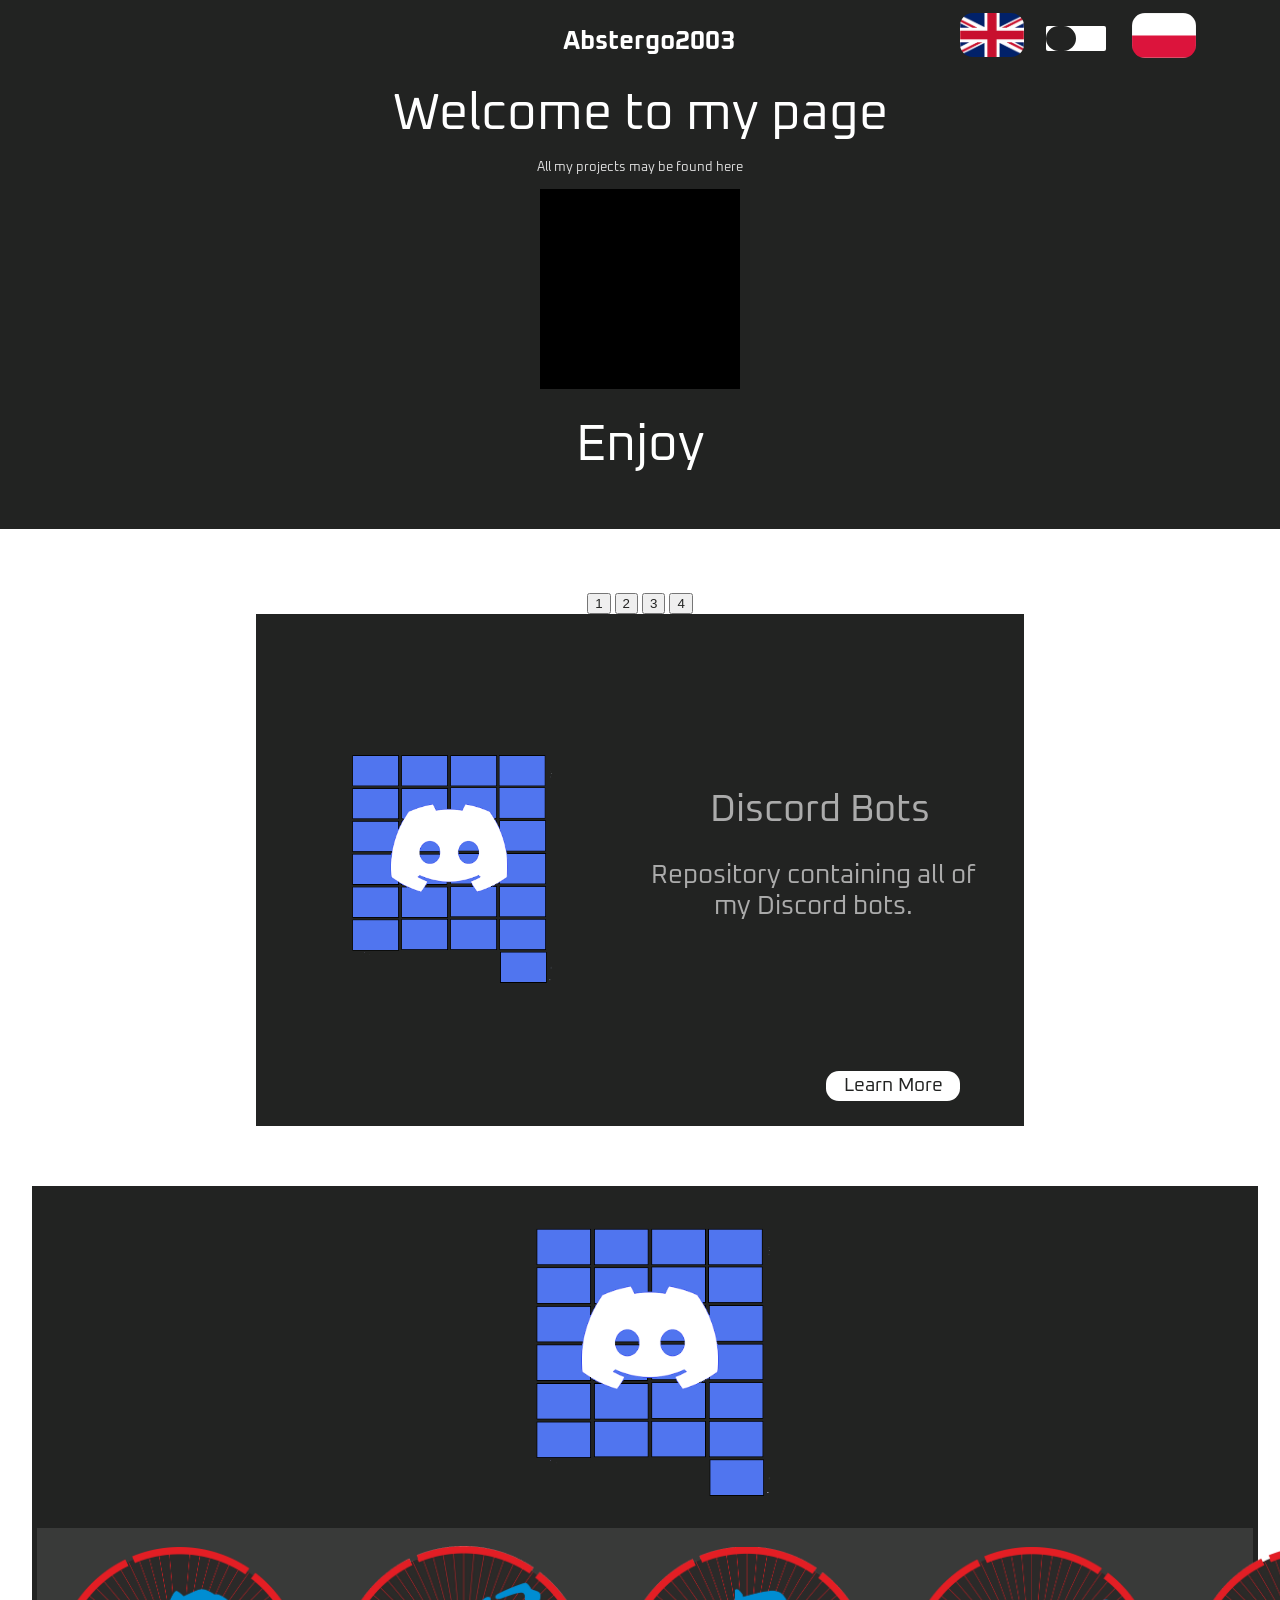
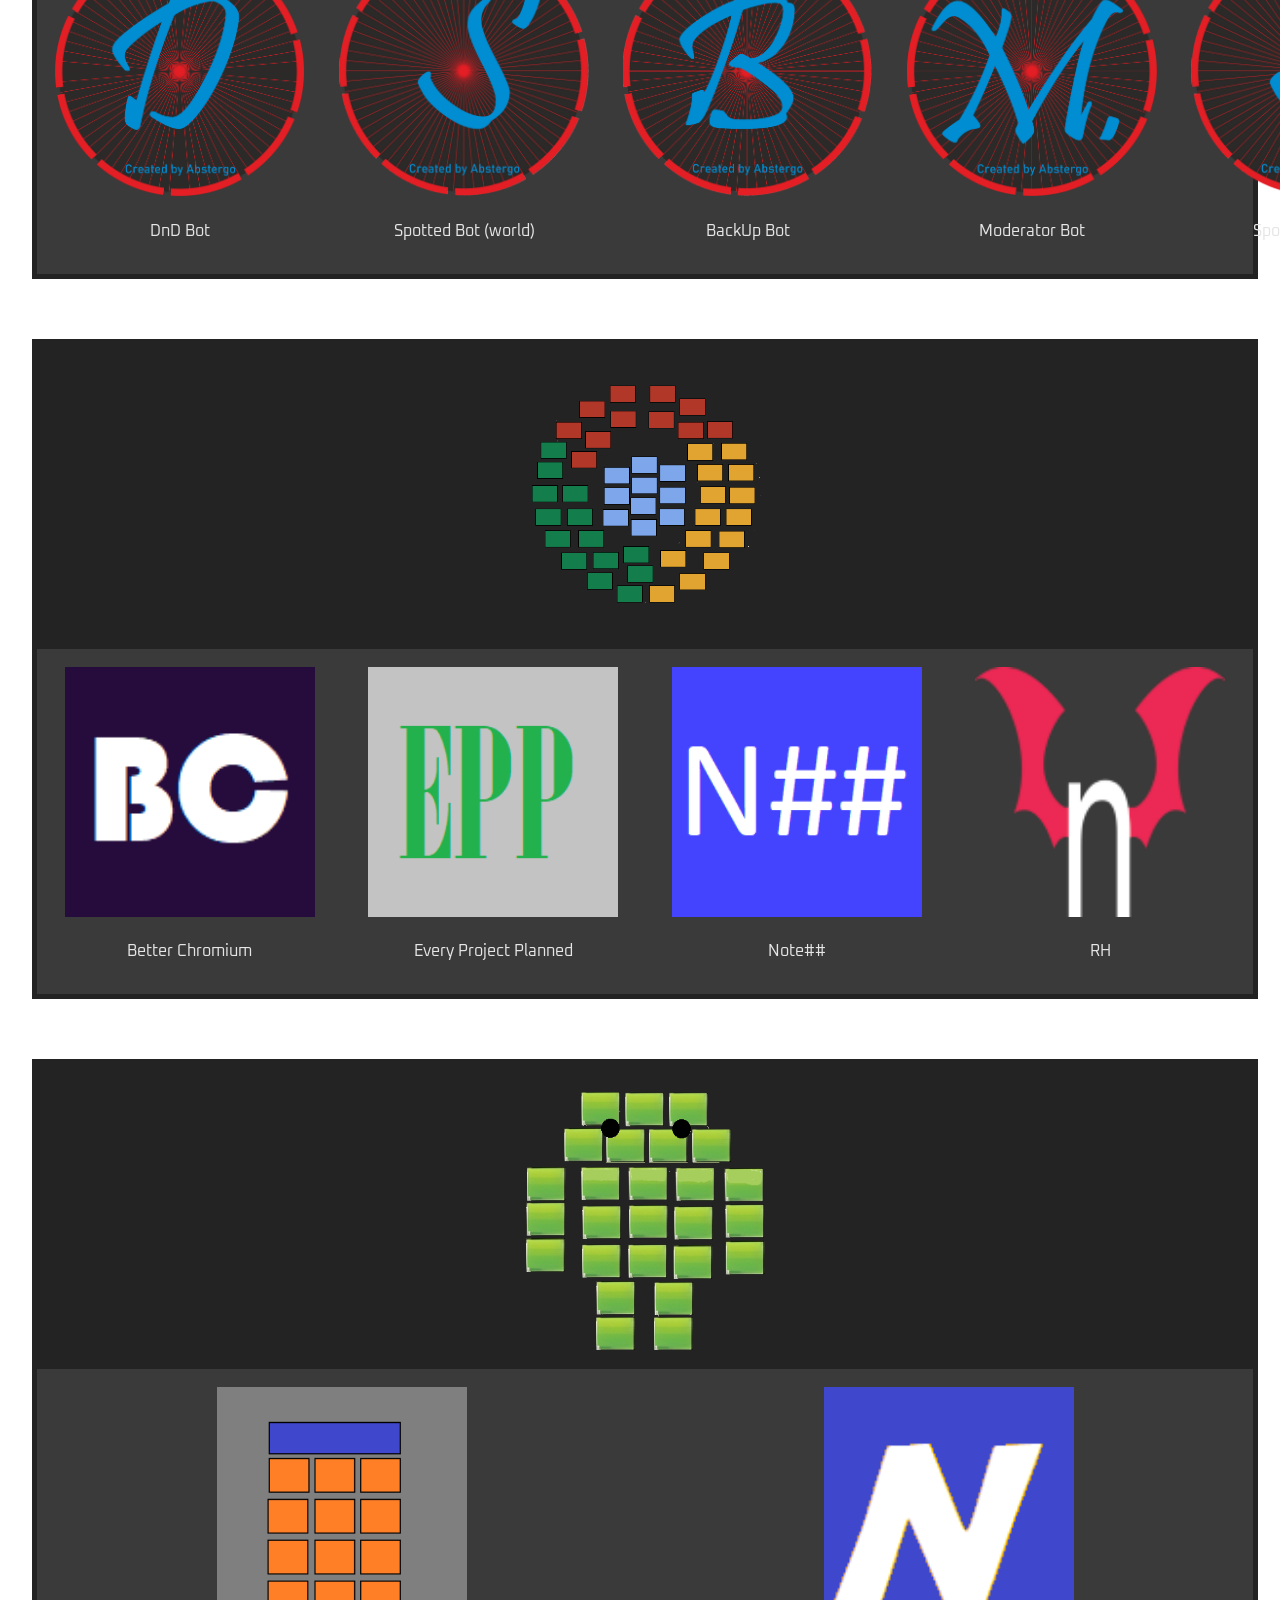
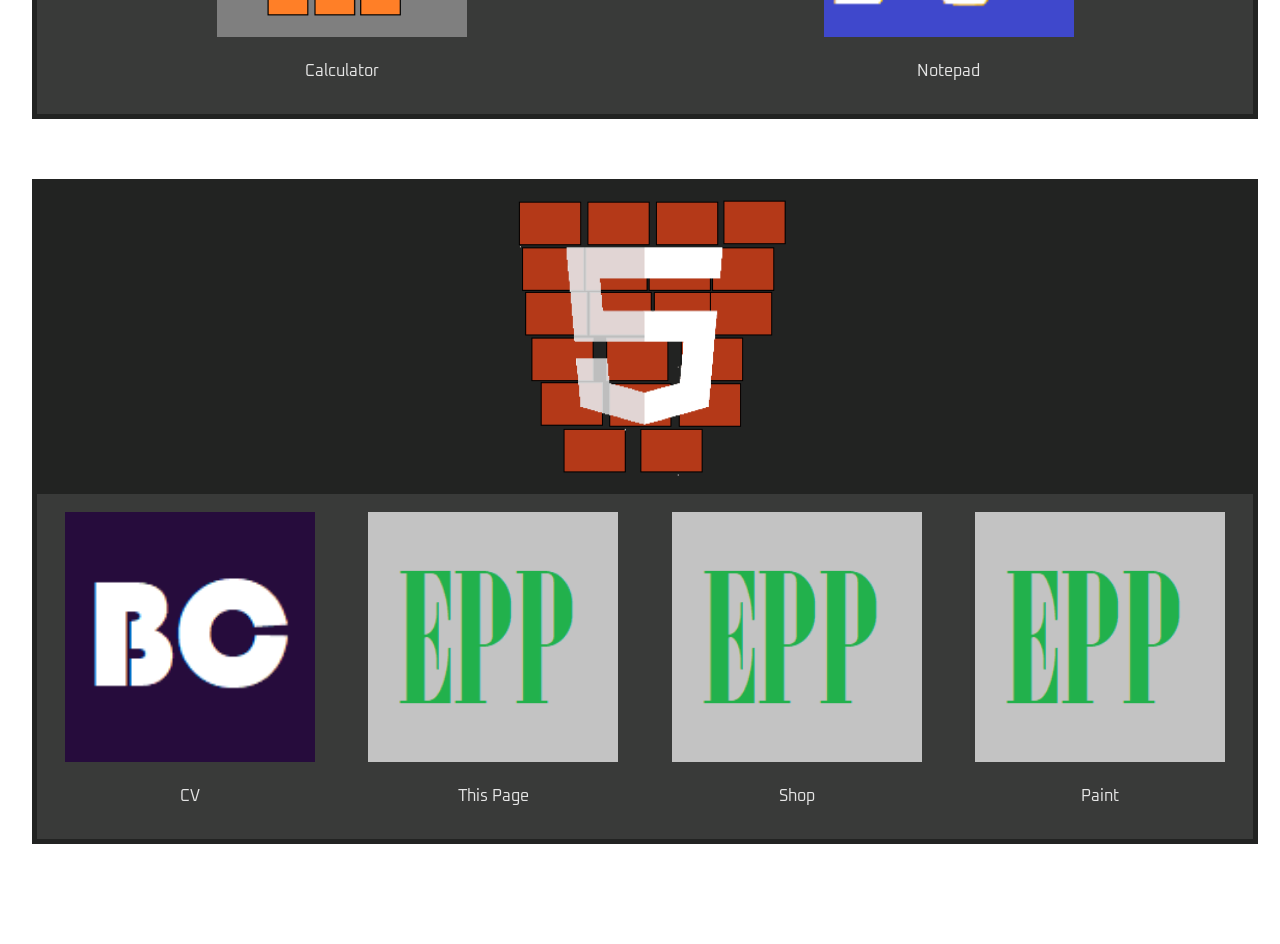
==== commit f03f88c8: "malicious updated old github page source code to new one added snake## game" ====
--- a/GITHUB PAGE/index.html
+++ b/GITHUB PAGE/index.html
@@ -1,5 +1,5 @@
 <!DOCTYPE html>
-<html lang="pl">
+<html lang="en">
     <head>
         <meta charset="UTF-8" />
         <meta http-equiv="X-UA-Compatibile" content="IE-edge" />
@@ -12,491 +12,364 @@
             href="https://fonts.googleapis.com/css2?family=Montserrat:wght@400;700&display=swap"
             rel="stylesheet"
         />
-        <link rel="icon" href="favicon.png">
+        <link rel="icon" href="img/avatar.ico">
         <link href="https://fonts.googleapis.com/css2?family=Oxanium:wght@400;500;700&display=swap" rel="stylesheet">
-        
         </head>    
     <body>
-        <div class="wrapper">
-          <main>
-              <div class="diva" style="width: 100%;height: 100%;background-color: #222322;"><div class="title">
-                <b>Abstergo2003</b>
-              </div><image src="britain.png" class="language2"></image><input type="checkbox" id="myCheck" onclick="swap()" class="checkbox"><image src="poland.png" class="language"></image></div>
-              
-              <script src="swap.js"></script>
-              
-              
-              <div id="anglia" style="display:block"><div class="starting-div">
-                  
-                  <div class="second-title">
-                      Welcome to my page
-                  </div>
-                  <p class="under-title">
-                      All my projects may be found here
-                  </p>
-                  <image src="profile.jpg" class="profile"></image>
-                  <p class="second-title">
-                      Enjoy
-                  </p>
-                </div>
-                  
-                  <div class="slider">
-                    <a id="nav1" href="#slide-1" class="navigation-button" onclick="color(this.id)">1</a>
-                    <a id="nav2" href="#slide-2" class="navigation-button" onclick="color(this.id)">2</a>
-                    <a id="nav3" href="#slide-3" class="navigation-button" onclick="color(this.id)">3</a>
-                    <a id="nav4" href="#slide-4" class="navigation-button" onclick="color(this.id)">4</a>
-                    <a id="nav5" href="#slide-5" class="navigation-button" onclick="color(this.id)">5</a>
-                    <div class="slides">
-                      <div id="slide-1">
-                        <table>
-                          <tr>
-                            <td style="width:29vw; height:39vw">
-                              <img src="DnDBot.png" class="desc-pic">
-                            </td>
-                            <td style="width:29vw; height:39vw">
-                              <span class="slide-title1">DnDBot</span>
-                              <p style="font-size: 2vw; color:#ABABAB; padding-right: 1vw">This bot contains DnD features! You can: throw dices, create channels for your own games (role 'game-master' needed, ask admin), invite people to play with you, play ambient sounds and much more!!!</p>
-                              <a href="#dndbot"><div class="slide-button">Learn More</div></a>
-                            </td>
-                          </tr>
-                        </table>
-                      </div>
-                      <div id="slide-2">
-                        <table>
-                          <tr>
-                            <td style="width:29vw; height:39vw">
-                              <img src="SpottedBot.png" class="desc-pic">
-                            </td>
-                            <td style="width:29vw; height:39vw">
-                              <span class="slide-title1">SpottedBot</span>
-                              <p style="font-size: 2vw; color:#ABABAB; padding-right: 1vw">This is bot that creates spotted infrascturcture on your dc server!!! Now you are able to send anonymous messages to your server!!!</p>
-                              <a href="#spottedbot"><div class="slide-button">Learn More</div></a>
-                            </td>
-                          </tr>
-                        </table>
-                      </div>
-                      <div id="slide-3">
-                        <table>
-                          <tr>
-                            <td style="width:29vw; height:39vw">
-                              <img src="BackUpBot.png" class="desc-pic">
-                            </td>
-                            <td style="width:29vw; height:39vw">
-                              <span class="slide-title1">BackUpBot</span>
-                              <p style="font-size: 2vw; color:#ABABAB; padding-right: 1vw">Thanks to this BackUpBot since now all message sent on your server are copied into safe database so you can get them back any time you want!!!</p>
-                              <a href="#backupbot"><div class="slide-button">Learn More</div></a>
-                            </td>
-                          </tr>
-                        </table>
-                      </div>
-                      <div id="slide-4">
-                        <table>
-                          <tr>
-                            <td style="width:29vw; height:39vw">
-                              <img src="ModeratorBot.png" class="desc-pic">
-                            </td>
-                            <td style="width:29vw; height:39vw">
-                              <span class="slide-title1">ModeratorBot</span>
-                              <p style="font-size: 2vw; color:#ABABAB; padding-right: 1vw">Moderator Bot provides you with shedulding streams, live chat only for stream purpose (closes after stream ended), and beautiful backup of those chats. Also has built in message filters.</p>
-                              <a href="#moderatorbot"><div class="slide-button">Learn More</div></a>
-                            </td>
-                          </tr>
-                        </table>
-                      </div>
-                      <div id="slide-5">
-                        <table>
-                          <tr>
-                            <td style="width:29vw; height:39vw">
-                              <img src="HTML.png" class="desc-pic">
-                            </td>
-                            <td style="width:29vw; height:39vw">
-                              <span class="slide-title1">HTML Templates</span>
-                              <p style="font-size: 2vw; color:#ABABAB; padding-right: 1vw">This repository contains various HTML templates (for example CV). You can freely download and edit them, without atrributing any work to me. You can also find there this site files!!!</p>
-                              <a href="#htmltemplates"><div class="slide-button">Learn More</div></a>
-                            </td>
-                          </tr>
-                        </table>
-                      </div>
-                    </div>
-                  </div>
-                  
-                  <div id="dndbot" class="dndbot">
-                    <a class="title2"><b>DnDBot</b></a>
-                  </div>
-                  <image src="DnDBot.png" class="pic"></image>
-                  <p class="desc">This bot contains <b>DnD features!</b> You can: throw dices, create channels for your own games (role 'game-master' needed, ask admin)
-                    and invite people to play with you!<br><br>
-                    
-                    To create game room (role 'game-master' needed)<br>
-                    1. type /sgame 'name of game' to create your own channel and voice channel<br>
-                    2. to add people type /add @'nick' (don’t worry no one else than you wont be able to add or remove people)<br>
-                    3. to remove people type /remove @'nick'<br>
-                    4. to end game (and delete channel) type /dgame on this channel<br>
-                    <br>
-                    There exists special channel visible only for people wanting to play (having role 'invite-me')<br>
-                    1. To get this role type /waiting<br>
-                    2. To remove this role type /notwaiting<br>
-                    <br>
-                    Reacting to message sent on 'class' channel will give you role depending on your reaction<br>
-                    (use as favourite class marker)<br>
-                    1. to remove role (favourite class) type /del 'Role' (mind capital letters)<br>
-                    <br>
-                    To throw dices<br>
-                    1. To dice 4 use /d4<br>
-                    2. To dice any other number use analogic command<br>
-                    3. Available dices 4,6,8,10,12,20,100<br>
-                    4. To throw multiple dices use /md4 "count" (analogical every other dice)<br>
-                    5. To throw custom dice type /cd "max value" (when using /mcd "max value" "count")<br>
-                    6. Every number has assigned color<br>
-                    <br>
-                    Randomizers:<br>
-                    /rfight generates random fight with random opponent, to see scheme type !fhelp<br>
-                    /rmeet generates random side quest (his beginning), to see scheme type !mhelp<br>
-                    /rdeath 'user' chooses random death for user (in ‘user’ field you can type whatever you want), to see scheme type !dhelp<br>
-                    /rmname genrates random male name<br>
-                    /rfname genrates random female name<br>
-                    <a href="https://github.com/Abstergo2003/DnD-Bot" style="text-decoration:none; -webkit-tap-highlight-color: none;color: #ABABAB" target="_blank">
-                      <div class="hyperlink">Repository Link</div>
-                    </a>
-                  </p>
-                    
-                    
-                  <div id="spottedbot" class="dndbot">
-                    <a class="title2"><b>SpottedBot</b></a>
-                  </div>
-                  <image src="SpottedBot.png" class="pic"></image>
-                  <p class="desc">This is bot that creates spotted infrascturcture on your dc server
-                    when it joins it creates 2 channels and 1 role<br>
-                    <br>
-                    1. Spotted channel<br>	
-                    - bot sends here anonymous messages after command /spotted was used by member<br>
-                    <br>
-                    2. Logs channel<br>	
-                    - only administrator can see this channel<br>
-                    - here are gathered logs of spotted such as author and his message including attachment<br>
-                    - this is your only way to punish trolls<br>
-                    <br>
-                    3. Damn Troll role	<br>
-                    - as any one on server can use spotted bot creates role to mark users banned from using spotted (both of them)<br>
-                    <br>
-                    ##################################################################<br>
-                    Other commands<br>
-                    <br>
-                    /rc - recreates post, logs and spotted channel (in case of admin betrayal)(recreated channel doesn't contain previous messages)<br>
-                    <br>
-                    /cl - in other words clean message - it may happen that mute reminder will not be deleted so with this command you can delete bulk messages<br>
-                    <br>
-                    /nsfw - its addon that creates spotted nsfw channels<br>
-                    <br>
-                    /add-banned-word - adds word of your chosing to ban<br>
-                    ##################################################################<br>
-                    /nsfw addon<br>
-                    <br>
-                    Creates one channel and one role:<br>
-                    1. nsfw channel - its just like spotted but for nsfw materials (hidden for every one without role)<br>
-                    2. nsfw spotter role - eneables people to use nsfw addon's channel (decide yourself who should have it)<br>
-                      <a href="https://github.com/Abstergo2003/spotted-bot-worldwide" style="text-decoration:none; -webkit-tap-highlight-color: none;color: #ABABAB" target="_blank">
-                        <div class="hyperlink">Repository Link</div>
-                      </a>
-                    </p>
-
-                    <div id="backupbot" class="dndbot">
-                      <a class="title2"><b>BackUpBot</b></a>
-                    </div>
-                    <image src="BackUpBot.png" class="pic"></image>
-                    <p class="desc">This is BackUp Bot since now all message sent on your server are copied into safe database so you can get them back any time you want<br>
-                    <br>
-                    Commands:<br>
-                    /gbackup - generates a raw backup file for you, it contains text of message, sender's id, and his profile pic URL(gonna need this later)<br>
-                    /bbackup - generates beautiful backup file (in html) so it looks exactly the same as normal chat (thats why i needed the profile pic URL)<br>
-                    !!! BackUp files are sent only to owner of server !!!<br>
-                    <br>
-                    Events:<br>
-                    Every Sunday you will be sent a raw backup file<br>
-                      <a href="https://github.com/Abstergo2003/BackUpBot" style="text-decoration:none; -webkit-tap-highlight-color: none;color: #ABABAB" target="_blank">
-                        <div class="hyperlink">Repository Link</div>
-                      </a>
-                    </p>
-                    
-                    
-                    <div id="moderatorbot" class="dndbot">
-                      <a class="title2"><b>ModeratorBot</b></a>
-                    </div>
-                    <image src="ModeratorBot.png" class="pic"></image>
-                    <p class="desc">This is Moderator Bot, it provides you with shedulding streams, live chat only for stream purpose (closes after stream ended), and beautiful backup of those chats.<br>
-                      <br>
-                      Commands:<br>
-                      /mshed - shedulde your next stream giving hour and minutes count for bot to wait<br>
-                      /cstream - cancells your all next streams<br>
-                      /muse - use your preset to imediatelly send message to channel<br>
-                      /mend - ends stream, waits 2 hours, deletes clears live chat channel, and sends backup of it.<br>
-                      <br>
-                      Self Used:<br>
-                      /moderator - you use it every time you send message on every channel, it filters messages for swears and deletes them, if found<br>
-                      /save - save messages sent on live-chat channel<br>
-                      !!! BackUp files are sent to new live-chat channel !!!<br>
-                      <a href="https://github.com/Abstergo2003/Moderator-Bot" style="text-decoration:none; -webkit-tap-highlight-color: none;color: #ABABAB" target="_blank">
-                        <div class="hyperlink">Repository Link</div>
-                      </a>
-                    </p>
-                    
-                    <div id="htmltemplates" class="dndbot">
-                      <a class="title2"><b>HTML Templates</b></a>
-                    </div>
-                    <image src="HTML.png" class="pic2"></image>
-                    <p class="desc">This repository contains various HTML templates (for example CV). You can freely download and edit them, without atrributing any work to me.<br>
-                    <br>
-                    In each folder is polish and english version of template, there is html file containing fields description and one filled with random data (every similarities to real persons is random and not planned)<br>
-                    <br>
-                    Becarefull since you need just a little of brain power to adapt every template to your needs.<br>
-                    Remember, if you insert any picture in html you need to send it as well, or just link it from some site. You dont need though to send css file since I incorporated it in html, its just there for easier edition.<br>
-                    <br>
-                    I hope it will come in handy for you some day.<br>
-                      <a href="https://github.com/Abstergo2003/HTML-Templates" style="text-decoration:none; -webkit-tap-highlight-color: none;color: #ABABAB" target="_blank">
-                        <div class="hyperlink">Repository Link</div>
-                      </a>
-                    </p>
-            </div></div>
-
-
-
-
-
-
-            <div id="polska" style="display:none"><div class="starting-div">
-                  
-              <div class="second-title">
-                  Witaj na mojej stronie
+      <div class="wrapper">
+        <main>
+              <div class="diva" style="width: 100%;height: 100%;background-color: #222322;">
+                <div class="title">
+                  <b>Abstergo2003</b>
+                </div>
+                <image src="img/britain.png" class="language2"></image>
+                <input type="checkbox" id="myCheck"  onclick="swap()"  class="checkbox">
+                <image src="img/poland.png" class="language"></image>
               </div>
-              <p class="under-title">
-                  Znajdziesz tu wszystkie moje projekty
-              </p>
-              <image src="profile.jpg" class="profile"></image>
-              <p class="second-title">
-                  Miłej zabawy
-              </p>
-            </div>
-              
-              <div class="slider">
-                <a id="nav6" href="#slide-6" class="navigation-button" onclick="color2(this.id)">1</a>
-                <a id="nav7" href="#slide-7" class="navigation-button" onclick="color2(this.id)">2</a>
-                <a id="nav8" href="#slide-8" class="navigation-button" onclick="color2(this.id)">3</a>
-                <a id="nav9" href="#slide-9" class="navigation-button" onclick="color2(this.id)">4</a>
-                <a id="nav10" href="#slide-10" class="navigation-button" onclick="color2(this.id)">5</a>
-                <div class="slides">
-                  <div id="slide-6">
+              
+              <div class="starting-div"> 
+                <div class="second-title">
+                  Welcome to my page
+                </div>
+                <p class="under-title">
+                  All my projects may be found here
+                </p>
+                <div id="3d" class="profile"></div>
+                <p class="second-title">
+                  Enjoy
+                </p>
+              </div>
+              <div id="en" tag="en">
+                <div class="slider">
+                  <button id="nav1" class="navigation-button" onclick="color(this.id); slide1()">1</button>
+                  <button id="nav2" class="navigation-button" onclick="color(this.id); slide2()">2</button>
+                  <button id="nav3" class="navigation-button" onclick="color(this.id); slide3()">3</button>
+                  <button id="nav4" class="navigation-button" onclick="color(this.id); slide4()">4</button>
+                  <div class="slides">
+                    <div id="slide1" style="left : 0vw;">
+                      <table>
+                        <tr>
+                          <td style="width:29vw; height:39vw">
+                            <img src="img/dc bots.png" class="desc-pic">
+                          </td>
+                          <td style="width:29vw; height:39vw">
+                            <span class="slide-title1">Discord Bots</span>
+                            <p style="font-size: 2vw; color:#ABABAB; padding-right: 1vw">Repository containing all of my Discord bots.</p>
+                            <a href="#dc"><div class="slide-button">Learn More</div></a>
+                          </td>
+                        </tr>
+                      </table>
+                    </div>
+                    <div id="slide2" style="left: 60vw;">
+                      <table>
+                        <tr>
+                          <td style="width:29vw; height:39vw">
+                            <img src="img/chrome extensions.png" class="desc-pic">
+                          </td>
+                          <td style="width:29vw; height:39vw">
+                            <span class="slide-title1">Chrome Extension</span>
+                            <p style="font-size: 2vw; color:#ABABAB; padding-right: 1vw">Currently I have only few chrome extensions, but the   library will be growing
+                            </p>
+                            <a href="#ext"><div class="slide-button">Learn More</div></a>
+                          </td>
+                        </tr>
+                      </table>
+                    </div>
+                    <div id="slide3">
+                      <table>
+                        <tr>
+                          <td style="width:29vw; height:39vw">
+                            <img src="img/mobile-apps.png" class="desc-pic">
+                          </td>
+                          <td style="width:29vw; height:39vw">
+                            <span class="slide-title1">Mobile Apps</span>
+                            <p style="font-size: 2vw; color:#ABABAB; padding-right: 1vw">For now it is my smallest repository created to publish my progression of mobile apps creating (no apps wont be ported on iOS, i have honour)</p>
+                            <a href="#mobile">
+                              <div class="slide-button">
+                                Learn More
+                              </div>
+                            </a>
+                          </td>
+                        </tr>
+                      </table>
+                    </div>
+                    <div id="slide4">
+                      <table>
+                        <tr>
+                          <td style="width:29vw; height:39vw">
+                            <img src="img/HTML.png" class="desc-pic">
+                          </td>
+                          <td style="width:29vw; height:39vw">
+                            <span class="slide-title1">HTML Templates</span>
+                            <p style="font-size: 2vw; color:#ABABAB; padding-right: 1vw">This repository contains various HTML templates (for example CV). You can freely download and edit them, without atrributing any work to me. You can also find there this site files!!!</p>
+                            <a href="#html"><div class="slide-button">Learn More</div></a>
+                          </td>
+                        </tr>
+                      </table>
+                    </div>
+                  </div>
+                </div>
+                <div class="outer" id="dc" >
+                  <img src="img/dc bots.png" class="main_logo">
+                  <div class="inner">
                     <table>
                       <tr>
-                        <td style="width:29vw; height:39vw">
-                          <img src="DnDBot.png" class="desc-pic">
-                        </td>
-                        <td style="width:29vw; height:39vw">
-                          <span class="slide-title1">DnDBot</span>
-                          <p style="font-size: 2vw; color:#ABABAB; padding-right: 1vw">Ten bot zawiera ulepszenia do DnD! Możesz: rzucać kostką, tworzyć własne kanały dla swoich gier (tylko dla posiadaczy specjalnej roli, pytaj admina),zapraszać ludzi by z tobą zagrali, grać klimatyczną muzykę i wiele więcej!!!</p>
-                          <a href="#dndbot2"><div class="slide-button">Więcej</div></a>
-                        </td>
-                      </tr>
-                    </table>
-                  </div>
-                  <div id="slide-7">
+                        <td><img onclick="dc('dnd')" src="img/DnDBot.png"></td>
+                        <td><img onclick="dc('spotted1')" src="img/SpottedBot.png"></td>
+                        <td><img onclick="dc('backup')" src="img/BackUpBot.png"></td>
+                        <td><img onclick="dc('mod')" src="img/ModeratorBot.png"></td>
+                        <td><img onclick="dc('spotted2')" src="img/SpottedBot.png"></td>
+                      </tr>
+                      <tr>
+                        <td onclick="dc('dnd')">DnD Bot</td>
+                        <td onclick="dc('spotted1')">Spotted Bot (world)</td>
+                        <td onclick="dc('backup')">BackUp Bot</td>
+                        <td onclick="dc('mod')">Moderator Bot</td>
+                        <td onclick="dc('spotted2')">Spotted Bot (priv)</td>
+                      </tr>
+                    </table>
+                  </div>
+                </div>
+                <div class="desc_div" id="dc_desc"></div>
+
+                <div class="outer" id="ext">
+                  <img src="img/chrome extensions.png" class="main_logo">
+                  <div class="inner">
+                    <table style="width: 100%">
+                      <tr style="width: 100%">
+                        <td style="width: 25%"><img onclick="extensions('bc')" src="img/BC.png"></td>
+                        <td style="width: 25%"><img onclick="extensions('epp')" src="img/EPP.png"></td>
+                        <td style="width: 25%"><img onclick="extensions('nt')" src="img/N.png"></td>
+                        <td style="width: 25%"><img onclick="extensions('rh')" src="img/RH.png"></td>
+                      </tr>
+                      <tr>
+                        <td onclick="extensions('bc')">Better Chromium</td>
+                        <td onclick="extensions('epp')">Every Project Planned</td>
+                        <td onclick="extensions('nt')">Note##</td>
+                        <td onclick="extensions('rh')">RH</td>
+                      </tr>
+                    </table>
+                  </div>
+                </div>
+                <div class="desc_div" id="chrome_desc"></div>
+
+                <div class="outer" id="mobile">
+                  <img src="img/mobile-apps.png" class="main_logo">
+                  <div class="inner">
+                    <table style="width: 100%">
+                      <tr style="width: 100%">
+                        <td style="width: 50%"><img onclick="mobile('clc')" src="img/calculator.png"></td>
+                        <td style="width: 50%"><img onclick="mobile('nt')" src="img/N_M.png"></td>
+                      </tr>
+                      <tr>
+                        <td onclick="mobile('clc')">Calculator</td>
+                        <td onclick="mobile('nt')">Notepad</td>
+                      </tr>
+                    </table>
+                  </div>
+                </div>
+                <div class="desc_div" id="mobile_desc"></div>
+
+                <div class="outer" id="html">
+                  <img src="img/HTML.png" class="main_logo">
+                  <div class="inner">
+                    <table style="width: 100%">
+                      <tr style="width: 100%">
+                        <td style="width: 25%"><img onclick="template('cv')" src="img/BC.png"></td>
+                        <td style="width: 25%"><img onclick="template('github')" src="img/EPP.png"></td>
+                        <td style="width: 25%"><img onclick="template('shop')" src="img/EPP.png"></td>
+                        <td style="width: 25%"><img onclick="template('paint')" src="img/EPP.png"></td>
+                      </tr>
+                      <tr>
+                        <td onclick="template('cv')">CV</td>
+                        <td onclick="template('github')">This Page</td>
+                        <td onclick="template('shop')">Shop</td>
+                        <td onclick="template('paint')">Paint</td>
+                      </tr>
+                    </table>
+                  </div>
+                </div>
+                <div class="desc_div" id="html_desc"></div>  
+              </div tag="en">
+
+              
+              
+              
+              
+              
+              <div id="pl" tag="pl">
+                <div class="slider">
+                  <button id="nav5" class="navigation-button" onclick="color2(this.id); slide1()">1</button>
+                  <button id="nav6" class="navigation-button" onclick="color2(this.id); slide2()">2</button>
+                  <button id="nav7" class="navigation-button" onclick="color2(this.id); slide3()">3</button>
+                  <button id="nav8" class="navigation-button" onclick="color2(this.id); slide4()">4</button>
+                  <div class="slides">
+                    <div id="slide5" style="left : 0vw;">
+                      <table>
+                        <tr>
+                          <td style="width:29vw; height:39vw">
+                            <img src="img/dc bots.png" class="desc-pic">
+                          </td>
+                          <td style="width:29vw; height:39vw">
+                            <span class="slide-title1">Discord Bots</span>
+                            <p style="font-size: 2vw; color:#ABABAB; padding-right: 1vw">Repozytorium zawierające wszystkie moje boty do DC</p>
+                            <a href="#dc2"><div class="slide-button">Więcej</div></a>
+                          </td>
+                        </tr>
+                      </table>
+                    </div>
+                    <div id="slide6" style="left: 60vw;">
+                      <table>
+                        <tr>
+                          <td style="width:29vw; height:39vw">
+                            <img src="img/chrome extensions.png" class="desc-pic">
+                          </td>
+                          <td style="width:29vw; height:39vw">
+                            <span class="slide-title1">Chrome Extension</span>
+                            <p style="font-size: 2vw; color:#ABABAB; padding-right: 1vw">Na razie mam tylko parę małych rozszerzeń lecz ich biblioteka będzie się powiększać
+                            </p>
+                            <a href="#ext2"><div class="slide-button">Więcej</div></a>
+                          </td>
+                        </tr>
+                      </table>
+                    </div>
+                    <div id="slide7">
+                      <table>
+                        <tr>
+                          <td style="width:29vw; height:39vw">
+                            <img src="img/mobile-apps.png" class="desc-pic">
+                          </td>
+                          <td style="width:29vw; height:39vw">
+                            <span class="slide-title1">Mobile Apps</span>
+                            <p style="font-size: 2vw; color:#ABABAB; padding-right: 1vw">Jak do tej pory to moje najmniejsze repozytorium stworzone do nauki Cordovy (nie, nie powstaną aplikacje na iOS, mam honor).</p>
+                            <a href="#mobile2">
+                              <div class="slide-button">
+                                Więcej
+                              </div>
+                            </a>
+                          </td>
+                        </tr>
+                      </table>
+                    </div>
+                    <div id="slide8">
+                      <table>
+                        <tr>
+                          <td style="width:29vw; height:39vw">
+                            <img src="img/HTML.png" class="desc-pic">
+                          </td>
+                          <td style="width:29vw; height:39vw">
+                            <span class="slide-title1">HTML Templates</span>
+                            <p style="font-size: 2vw; color:#ABABAB; padding-right: 1vw">W tym repozytorium znajduja się wszelakie templatki do HTML (np. CV). Możesz pobrać i z edytować każdy mój projekt bez przypisywanie mi jakich kolwiek zasług. Znajdują się tam również pliki źródłowe tej strony.</p>
+                            <a href="#html2"><div class="slide-button">Więcej</div></a>
+                          </td>
+                        </tr>
+                      </table>
+                    </div>
+                  </div>
+                </div>
+                <div class="outer" id="dc2" >
+                  <img src="img/dc bots.png" class="main_logo">
+                  <div class="inner">
                     <table>
                       <tr>
-                        <td style="width:29vw; height:39vw">
-                          <img src="SpottedBot.png" class="desc-pic">
-                        </td>
-                        <td style="width:29vw; height:39vw">
-                          <span class="slide-title1">SpottedBot</span>
-                          <p style="font-size: 2vw; color:#ABABAB; padding-right: 1vw">Ten bot tworzy infrastrukturę spotted na twoim serwerze, teraz możesz wysyłać anonimowe wiadomości na serwer!!!</p>
-                          <a href="#spottedbot2"><div class="slide-button">Więcej</div></a>
-                        </td>
-                      </tr>
-                    </table>
-                  </div>
-                  <div id="slide-8">
-                    <table>
-                      <tr>
-                        <td style="width:29vw; height:39vw">
-                          <img src="BackUpBot.png" class="desc-pic">
-                        </td>
-                        <td style="width:29vw; height:39vw">
-                          <span class="slide-title1">BackUpBot</span>
-                          <p style="font-size: 2vw; color:#ABABAB; padding-right: 1vw">Od teraz wszytskie wiadomości wysłane na twoim serwerze są kopiowane do bezpiecznej bazy danych, byś mógł je w każdej chwili odzyskać!!!</p>
-                          <a href="#backupbot2"><div class="slide-button">Więcej</div></a>
-                        </td>
-                      </tr>
-                    </table>
-                  </div>
-                  <div id="slide-9">
-                    <table>
-                      <tr>
-                        <td style="width:29vw; height:39vw">
-                          <img src="ModeratorBot.png" class="desc-pic">
-                        </td>
-                        <td style="width:29vw; height:39vw">
-                          <span class="slide-title1">ModeratorBot</span>
-                          <p style="font-size: 2vw; color:#ABABAB; padding-right: 1vw">Moderator Bot, zapewnia usługę planowania streamów, chatu online dla tegoż streama (zamyka się po zakończeniu streama), oraz piękny backup czatu. Ma też wbudowane filtrowanie wiadmości!!!</p>
-                          <a href="#moderatorbot2"><div class="slide-button">Więcej</div></a>
-                        </td>
-                      </tr>
-                    </table>
-                  </div>
-                  <div id="slide-10">
-                    <table>
-                      <tr>
-                        <td style="width:29vw; height:39vw">
-                          <img src="HTML.png" class="desc-pic">
-                        </td>
-                        <td style="width:29vw; height:39vw">
-                          <span class="slide-title1">HTML Templates</span>
-                          <p style="font-size: 2vw; color:#ABABAB; padding-right: 1vw">W tym repozytorium znajdziesz różne wzorce w języku HTML (np CV). Możesz je dowolnie pobierać i przerabiać, bez przypisywania mi jakichkolwiek zasług. Znajdziesz tam też pliki tej strony!!!</p>
-                          <a href="#htmltemplates2"><div class="slide-button">Więcej</div></a>
-                        </td>
-                      </tr>
-                    </table>
-                  </div>
-                </div>
-              </div>
-              
-              <div id="dndbot2" class="dndbot">
-                <a class="title2"><b>DnDBot</b></a>
-              </div>
-              <image src="DnDBot.png" class="pic"></image>
-              <p class="desc">Ten bot zawiera ulepszenia do DnD! Możesz: rzucać kostką, tworzyć własne kanały dla swoich gier (tylko dla posiadaczy specjalnej roli, pytaj admina) i zapraszać ludzi by z tobą zagrali!<br>
-                <br>
-                By stworzyć pokój do gry (rola 'game-master' jest wymagana)<br>
-                1. wpisz !sgame 'nazwa' by stworzyć kanał i kanał głosowy oraz kanał tylko dla game mastera<br>
-                2. by dodać urzytkownika wpisz !add @'nick' (nie przejmuj się nikt po za tobą nie będzie w stanie używać tych komend)<br>
-                3. by wyrzucic urzytkownika wpisz !remove @'nick'<br>
-                4. by zakończyć grę (i usunąć kanał) wpisz !dgame na tym kanale<br>
-                <br>
-                Istnieje specjalny kanał widzoczny tylko dla ludzi którzy szukają dla siebie gry (mają rolę 'invite-me')<br>
-                1. by zdobyć rolę wpisz !waiting<br>
-                2. by jej się pozbyć wpisz !notwaiting<br>
-                <br>
-                Reagowanie na wiadomość wysłaną na kanał 'class' da ci rolę w zależności od emotki (używaj by zaznaczyć twoją ulubioną klasę postaci)<br>
-                1. by pozbyć się roli (już nie lubisz tej klasy) wpisz !del 'Rola' (uważaj na duże litery)<br>
-                !!!UWAGA!!!: by ta opcja działałą serwer potrzebuje emoji nazwanych tak ja na wiadomosci [czyli wszystkie klasy postaci (bez tych z dodatków), pamiętaj by wszystko napisać małą literą]<br>
-                !!!UWAGA!!!: za każdym razem gdy bot jest restartowany wysyała wiadomość na kanał class jeszcze raz<br>
-                <br>
-                Randomizery:<br>
-                !rfight generuje losową walkę z losowymi przeciwnikami, by zobaczyć schemat losowania użyj !fhelp<br>
-                !rmeet generuje randomowy quest poboczny (jego początek), by zobaczyć schemat losowania użyj !mhelp<br>
-                !rdeath 'urzytkownik' wybiera losowy sposób śmierci dla jego postaci (można wpisać jego imie w sesji, nie musi być to prawdziwy urzytkownik), by zobaczyć schemat losowania użyj !dhelp<br>
-                !rmname generuje losowe męskie imie<br>
-                !rfname generuje losowe żeńskie imie<br>
-                <br>
-                Rzucanie kostką<br>
-                1. By rzucić kostką czworościenną użyj komendy !d4<br>
-                2. By użyć jakiejkolwiek innej kostki użyj analogicznych komend<br>
-                3. Dostępne kostki to 4,6,8,10,12,20,100<br>
-                4. By rzucić kostką wielokrotnie użyj !md4 "ilość" (analogicznie z innymi kostkami)<br>
-                5. By użyć spersonalizowanego rzutu użyj !cd "max wartość" (by urzyć jej wielokrotnie !mcd "max wartość" "ilość")<br>
-                6. Każda kostka ma przypisany kolor<br>
-                <a href="https://github.com/Abstergo2003/DnD-Bot" style="text-decoration:none; -webkit-tap-highlight-color: none;color: #ABABAB" target="_blank">
-                  <div class="hyperlink">Repozytorium</div>
-                </a>
-              </p>
-                
-                
-              <div id="spottedbot2" class="dndbot">
-                <a class="title2"><b>SpottedBot</b></a>
-              </div>
-              <image src="SpottedBot.png" class="pic"></image>
-              <p class="desc">Ten bot tworzy infrastrukturę spotted na twoim serwerze gdy dołączy do serwera stworzy dwa kanały i jedną rolę<br>
-                <br>
-                1. kanał Spotted - bot wysyła tutaj anonimowe wiadomosci po użyciu komendy /spotted<br>
-                <br>
-                2. kanał Logs - tylko administrator widzi ten kanał<br>
-                - tutaj zbierane są logi z kanału spotted<br>
-                - to twoja jedyna opcja ny ukarać trolli<br>
-                3. Rola cholernego Trola - ta rola piętnuje i zabrania użytkownikom używania komendy spotted<br>
-                ######################################################################<br>
-                Inne komendy<br>
-                <br>
-                /rc - odtwarza infrastrukturę spotted (nie odtwarza wiadomosci z kanałów)(w razie zdrady jednego z adminów)<br>
-                <br>
-                /cl - komenda czyszcząca - w razie ataku trola usuwa masowo wiadomosći z kanałow spotted i nsfw<br>
-                <br>
-                /nsfw - to dodatek tworzący spotted do nsfw<br>
-                <br>
-                /add-banned-word - dodaje wybrane przez ciebie słowo do listy zbanowanych<br>
-                ######################################################################<br>
-                dodatek /nsfw<br>
-                <br>
-                Tworzy jeden kanał i jedną rolę:<br>
-                1. kanał nsfw - dokładnie taki jak spotted ale do materiałów nsfw (nie widzoczny bez roli)<br>
-                2. rola nsfw-spotter - pozwala użytkownikom zobaczyć kanał nsfw (sam decydujesz kto ma dostęp)<br>
-                  <a href="https://github.com/Abstergo2003/spotted-bot-worldwide" style="text-decoration:none; -webkit-tap-highlight-color: none;color: #ABABAB" target="_blank">
-                    <div class="hyperlink">Rezpozytorium</div>
-                  </a>
-                </p>
-
-                <div id="backupbot2" class="dndbot">
-                  <a class="title2"><b>BackUpBot</b></a>
-                </div>
-                <image src="BackUpBot.png" class="pic"></image>
-                <p class="desc">Cześć, Z tej strony BackUp Bot, od teraz wszytskie wiadomości wysłane na twoim serwerze są kopiowane do bezpiecznej bazy danych, byś mógł je w każdej chwili odzyskać.<br>
-                  <br>
-                  Komendy:<br>
-                  /gbackup - generuje surowy plik kopii zapasowej który zawiera: text wiadomości, id nadawcy, i link do jego zdjęcia profilowego(wytłumaczę później)<br>
-                  /bbackup - generuje ładny plik kopi zapasowej (w html) który jest tak zaprojektowany by wygladał jak czat Discord (po to potrzebowałem linka do profilowego)<br>
-                  !!! Pliki kopii zapasowej są wysyłane tylko do właściciela serwera !!!<br>
-                  <br>
-                  Wydarzenia:<br>
-                  W każdą niedzielę otrzymasz surowy plik kopii zapasowej<br>
-                  <a href="https://github.com/Abstergo2003/BackUpBot" style="text-decoration:none; -webkit-tap-highlight-color: none;color: #ABABAB" target="_blank">
-                    <div class="hyperlink">Repozytorium</div>
-                  </a>
-                </p>
-                
-                
-                <div id="moderatorbot2" class="dndbot">
-                  <a class="title2"><b>ModeratorBot</b></a>
-                </div>
-                <image src="ModeratorBot.png" class="pic"></image>
-                <p class="desc">
-                  Moderator Bot, zapewnia usługę planowania streamów, chatu online dla tegoż streama (zamyka się po zakończeniu streama), oraz piękny backup czatu.<br>
-                  <br>
-                  Komendy:<br>
-                  /mshed - podajac godziny i minuty do startu planujesz swojego streama<br>
-                  /cstream - odwołuje twoje przyszłe streamy<br>
-                  /muse - użyj wzorca wiadomości do wysłania na chat<br>
-                  /mend - kończy stream, czeka 2h, usuwa i odtwarza kanał live stream, wysyła z niego piękny backup.<br>
-                  <br>
-                  Cały czas w użyciu:<br>
-                  /moderator - używa się za każdym razem gdy na kanał live-chat wysłana jest wiadomość, filtruje ją, i gdy zjadzie przekleństwo to ją usuwa<br>
-                  /save - zapisuje wiadomości wysłane na kanał live-chat, do późniejszego backupu<br>
-                  !!! Pliki pięknego backupa są wysyłane na nowy kanał live-chat !!!<br>
-                  <a href="https://github.com/Abstergo2003/Moderator-Bot" style="text-decoration:none; -webkit-tap-highlight-color: none;color: #ABABAB" target="_blank">
-                    <div class="hyperlink">Repozytorium</div>
-                  </a>
-                </p>
-                
-                <div id="htmltemplates2" class="dndbot">
-                  <a class="title2"><b>HTML Templates</b></a>
-                </div>
-                <image src="HTML.png" class="pic2"></image>
-                <p class="desc">W tym repozytorium znajdziesz różne wzorce w języku HTML (np CV). Możesz je dowolnie pobierać i przerabiać, bez przypisywania mi jakichkolwiek zasług.<br>
-                  <br>
-                  W każdym folderze znajdziesz polską i angielską wersję wzorca, jest tam html zawierający opisy pól, oraz przykładowo wypełniony plik (każde podobieństwo do osób rzeczywistych jest przypadkowe).<br>
-                  <br>
-                  Uważaj! Mimo wszystkiego potrzebujesz mimum pomyślunku by zaadaptować plik do własnych potrzeb.<br>
-                  <br>
-                  Pamiętaj! Jeśli używasz pliku graficznego to musisz to wysłać do odbiorcy razem z plikem html (albo załączyć plik graficzny z internetu). Nie potrzebujesz wysyłać pliku css ponieważ został on umieszczony w pliku html, a obecny jest w oryginalnej formie by łatwiej było go edytować.<br>
-                  <br>
-                  Mam nadzieje że kiedyś to repozytorium ci się przyda.<br>
-                  <a href="https://github.com/Abstergo2003/HTML-Templates" style="text-decoration:none; -webkit-tap-highlight-color: none;color: #ABABAB" target="_blank">
-                    <div class="hyperlink">Repozytorium</div>
-                  </a>
-                </p>
-        </div>
-          </div>
-          <script src="onload.js"></script>
-          <script src="color.js"></script>
-          <script src="color2.js"></script>
-        
+                        <td><img onclick="dc2('dnd')" src="img/DnDBot.png"></td>
+                        <td><img onclick="dc2('spotted1')" src="img/SpottedBot.png"></td>
+                        <td><img onclick="dc2('backup')" src="img/BackUpBot.png"></td>
+                        <td><img onclick="dc2('mod')" src="img/ModeratorBot.png"></td>
+                        <td><img onclick="dc2('spotted2')" src="img/SpottedBot.png"></td>
+                      </tr>
+                      <tr>
+                        <td onclick="dc2('dnd')">DnD Bot</td>
+                        <td onclick="dc2('spotted1')">Spotted Bot (world)</td>
+                        <td onclick="dc2('backup')">BackUp Bot</td>
+                        <td onclick="dc2('mod')">Moderator Bot</td>
+                        <td onclick="dc2('spotted2')">Spotted Bot (priv)</td>
+                      </tr>
+                    </table>
+                  </div>
+                </div>
+                <div class="desc_div" id="dc_desc2"></div>
+
+                <div class="outer" id="ext2">
+                  <img src="img/chrome extensions.png" class="main_logo">
+                  <div class="inner">
+                    <table style="width: 100%">
+                      <tr style="width: 100%">
+                        <td style="width: 25%"><img onclick="extensions2('bc')" src="img/BC.png"></td>
+                        <td style="width: 25%"><img onclick="extensions2('epp')" src="img/EPP.png"></td>
+                        <td style="width: 25%"><img onclick="extensions2('nt')" src="img/N.png"></td>
+                        <td style="width: 25%"><img onclick="extensions2('rh')" src="img/RH.png"></td>
+                      </tr>
+                      <tr>
+                        <td onclick="extensions2('bc')">Better Chromium</td>
+                        <td onclick="extensions2('epp')">Every Project Planned</td>
+                        <td onclick="extensions2('nt')">Note##</td>
+                        <td onclick="extensions2('rh')">RH</td>
+                      </tr>
+                    </table>
+                  </div>
+                </div>
+                <div class="desc_div" id="chrome_desc2"></div>
+
+                <div class="outer" id="mobile2">
+                  <img src="img/mobile-apps.png" class="main_logo">
+                  <div class="inner">
+                    <table style="width: 100%">
+                      <tr style="width: 100%">
+                        <td style="width: 50%"><img onclick="mobile2('clc')" src="img/calculator.png"></td>
+                        <td style="width: 50%"><img onclick="mobile2('nt')" src="img/EPP.png"></td>
+                      </tr>
+                      <tr>
+                        <td onclick="mobile2('clc')">Kalkulator</td>
+                        <td onclick="mobile2('nt')">Notatnik</td>
+                      </tr>
+                    </table>
+                  </div>
+                </div>
+                <div class="desc_div" id="mobile_desc2"></div>
+
+                <div class="outer" id="html2">
+                  <img src="img/HTML.png" class="main_logo">
+                  <div class="inner">
+                    <table style="width: 100%">
+                      <tr style="width: 100%">
+                        <td style="width: 25%"><img onclick="template2('cv')" src="img/BC.png"></td>
+                        <td style="width: 25%"><img onclick="template2('github')" src="img/EPP.png"></td>
+                        <td style="width: 25%"><img onclick="template2('shop')" src="img/EPP.png"></td>
+                        <td style="width: 25%"><img onclick="template2('paint')" src="img/EPP.png"></td>
+                      </tr>
+                      <tr>
+                        <td onclick="template2('cv')">CV</td>
+                        <td onclick="template2('github')">Ta strona</td>
+                        <td onclick="template2('shop')">Sklep</td>
+                        <td onclick="template2('paint')">Paint</td>
+                      </tr>
+                    </table>
+                  </div>
+                </div>
+                <div class="desc_div" id="html_desc2"></div>  
+              </div tag="pl">
+
+
+              <script src="js/swap.js"></script>
+              <script src="js/onload.js"></script>
+              <script src="js/color.js"></script>
+              <script src="js/color2.js"></script>
+              <script src="js/slides.js"></script>
+              <script src="js/descriptions.js"></script>
+              <script src="js/descriptions2.js"></script>
+              <script src="js/three.js"></script>
+              <script src="js/GLTFLoader.js"></script>
+              <script src="js/OrbitControls.js"></script>
+              <script src="js/load3d.js"></script>
+              <script>
+                // Create a raycaster
+
+
+// In your render loop, update the model's rotation to look at the mouse cursor
+
+              </script>
         </main>
-
-        </div>
+      </div tag="wrapper">
     </body>
 </html>
--- a/GITHUB PAGE/style.css
+++ b/GITHUB PAGE/style.css
@@ -6,12 +6,15 @@
     background: white;
     margin: 0;
     padding: 0;
+    text-align: center;
+    margin-bottom: 100px;
 }
 .starting-div {
     background-color: #222322;
     width: 100%;
     text-align: center;
     overflow: auto;
+    align-items: center;
 }
 .title {
     float: left;
@@ -30,10 +33,9 @@
     font-size: 1vw;
 }
 .profile {
-    width: 20vw;
-    border-style: solid;
-    border-radius: 50%;
-    border-color:transparent;
+    width: 200px;
+    height: 200px;
+    margin: auto;
 }
 .slider {
     width: 60vw;
@@ -42,68 +44,87 @@
     margin-left: auto;
     margin-right: auto;
     margin-top: 5vw;
+    position: relative;
 }
 .slides {
-    display: flex;
-    position: relative;
-    overflow-x: auto;
-    scroll-snap-type: x mandatory;
-    
-    
-    scroll-behavior: smooth;
-    -webkit-overflow-scrolling: touch;
-    
-    /*
-    scroll-snap-points-x: repeat(300px);
-    scroll-snap-type: mandatory;
-    */
-}
-.slides::-webkit-scrollbar {
-    width: 10px;
-    height: 10px;
-}
-.slides::-webkit-scrollbar-thumb {
-    background: #222322;
-    border-radius: 10px;
-}
-.slides::-webkit-scrollbar-track {
-    background: transparent;
-}
-.slides > div {
-    scroll-snap-align: start;
-    flex-shrink: 0;
-    width: 60vw;
-    height: 40vw;
-    margin-right: 50px;
-    border-radius: 10px;
-    background: #222322;
-    transform-origin: center center;
-    transform: scale(1);
-    transition: transform 0.5s;
-    position: relative;
-    
-    display: flex;
-    justify-content: center;
-    align-items: center;
-    font-size: 100px;
-}
-.slider > a {
-    display: inline-flex;
-    width: 1.5rem;
-    height: 1.5rem;
-    background: #ABABAB;
-    text-decoration: none;
-    align-items: center;
-    justify-content: center;
-    border-radius: 50%;
-    margin: 0 0 0.5rem 0;
-    position: relative;
-}
-.slider > a:active {
-    top: 1px;
-}
-.slider > a:focus {
-    background: #222322;
+    display: block;
+    width: 60vw;
+    height: 40vw;
+    position: relative;
+    scroll-behavior: smooth;
+    overflow: hidden;
+}
+#slide1 {
+    width: 60vw;
+    height: 40vw;
+    position: absolute;
+    left: 0;
+    scroll-behavior: smooth;
+    background-color: #222322;
+    transition: all 0.3s ease-in-out;
+}
+#slide2 {
+    width: 60vw;
+    height: 40vw;
+    position: absolute;
+    left: 60vw;
+    scroll-behavior: smooth;
+    background-color: #222322;
+    transition: all 0.3s ease-in-out;
+}
+#slide3 {
+    width: 60vw;
+    height: 40vw;
+    position: absolute;
+    scroll-behavior: smooth;
+    background-color: #222322;
+    left: 120vw;
+    transition: all 0.3s ease-in-out;
+}
+#slide4 {
+    width: 60vw;
+    height: 40vw;
+    position: absolute;
+    scroll-behavior: smooth;
+    background-color: #222322;
+    left: 180vw;
+    transition: all 0.3s ease-in-out;
+}
+#slide5 {
+    width: 60vw;
+    height: 40vw;
+    position: absolute;
+    scroll-behavior: smooth;
+    background-color: #222322;
+    left: 0vw;
+    transition: all 0.3s ease-in-out;
+}
+#slide6 {
+    width: 60vw;
+    height: 40vw;
+    position: absolute;
+    scroll-behavior: smooth;
+    background-color: #222322;
+    left: 60vw;
+    transition: all 0.3s ease-in-out;
+}
+#slide7 {
+    width: 60vw;
+    height: 40vw;
+    position: absolute;
+    scroll-behavior: smooth;
+    background-color: #222322;
+    left: 120vw;
+    transition: all 0.3s ease-in-out;
+}
+#slide8 {
+    width: 60vw;
+    height: 40vw;
+    position: absolute;
+    scroll-behavior: smooth;
+    background-color: #222322;
+    left: 180vw;
+    transition: all 0.3s ease-in-out;
 }
 .desc-pic {
     width: 20vw;
@@ -254,4 +275,57 @@
     height: 100%;
     background-color: #222322;
     overflow: auto;
+}
+.outer {
+    width: 95%;
+    background-color: #222322;
+    text-align: center;
+    margin-left: 2.5%;
+    margin-top: 60px;
+    border: 5px solid #222322
+}
+.main_logo {
+    width: 300px;
+}
+.inner {
+    width: 100%;
+    background-color: #393a39;
+    padding-bottom: 30px;
+}
+.inner img {
+    width: 250px;
+    margin: 15px;
+}
+.inner td {
+    color: #e5e5e5;
+}
+.desc_div {
+    width: 91.65%;
+    margin-left: 2.5%;
+    margin-top: 0;
+    background-color: #222322;
+    color: #e5e5e5;
+    font-size: 20px;
+    border-top: none;
+    text-align: left;
+}
+.test {
+    display: none;
+    width: 91.65%;
+    margin-left: 2.5%;
+    margin-top: 0;
+    background-color: #222322;
+    color: #e5e5e5;
+    font-size: 20px;
+    border-top: none;
+    text-align: left;
+    padding: 2%;
+    border-top: none;
+    text-align: left;
+    font-size: 20px;
+    height: 50px;
+}
+#dc_desc, #chrome_desc, #mobile_desc, #html_desc, #dc_desc2, #chrome_desc2, #mobile_desc2, #html_desc2 {
+    height: 0;
+    transition: all 0.3s ease-in-out;
 }
